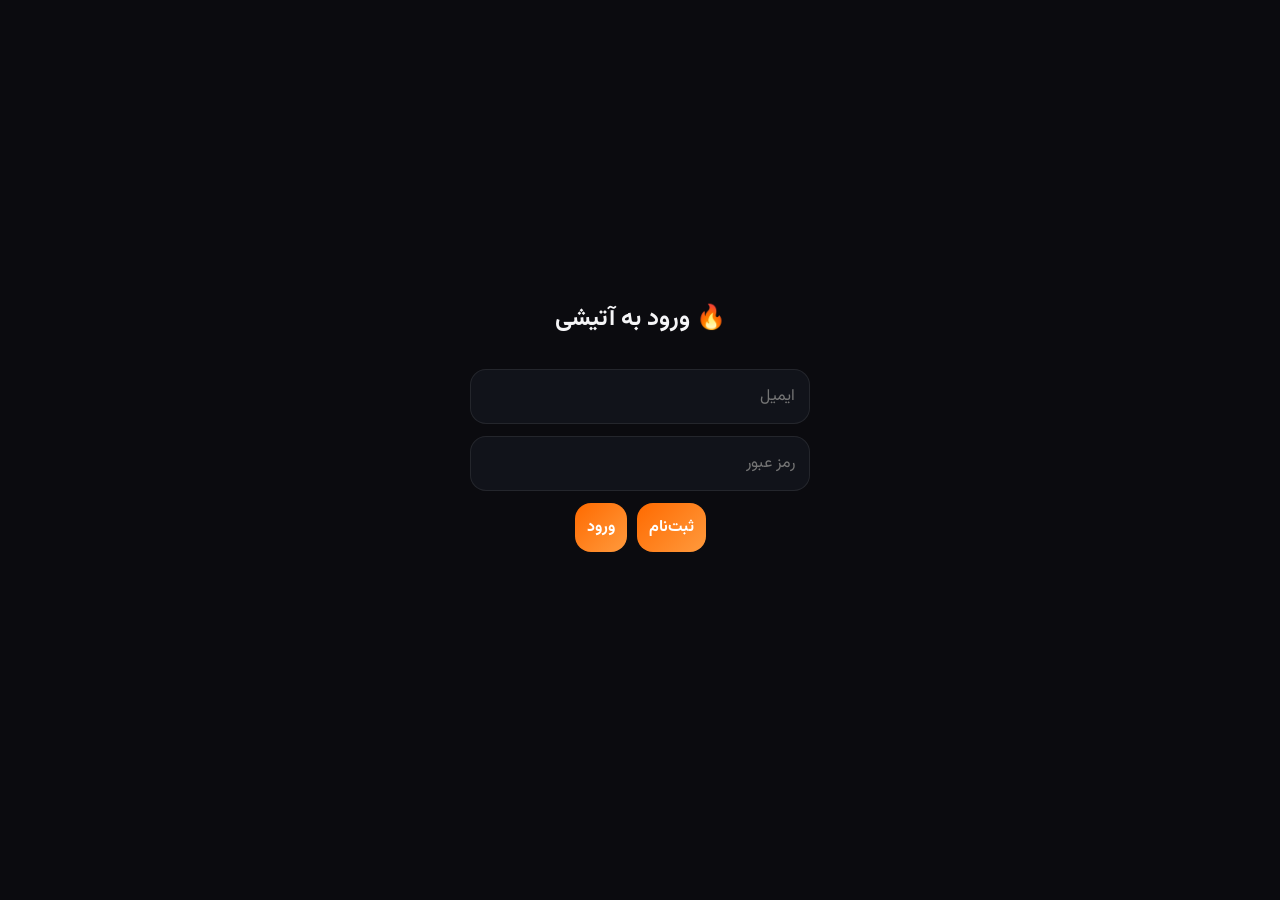
==== atishi/index.html @ 192cbe28 "Create index.html" ====
<!DOCTYPE html>
<html lang="fa" dir="rtl">
<head>
<meta charset="UTF-8">
<meta name="viewport" content="width=device-width,initial-scale=1.0">
<title>آتیشی 🔥</title>

<link href="https://fonts.googleapis.com/css2?family=Vazirmatn:wght@400;500;700;800&display=swap" rel="stylesheet">

<style>
:root{
  --bg:#0b0b0f;
  --card:rgba(20,20,28,.72);
  --border:rgba(255,255,255,.08);
  --text:#f5f5f7;
  --muted:#a9a9b3;
  --accent:#ff6a00;
  --accent2:#ff9a3d;
  --me:#1f2a44;
  --other:#1d1d25;
}
*{box-sizing:border-box}
body{
  margin:0;
  font-family:'Vazirmatn',sans-serif;
  background:var(--bg);
  color:var(--text);
  height:100vh;
  overflow:hidden;
  display:flex;
  justify-content:center;
  align-items:center;
}
body::before,body::after{
  content:"";
  position:fixed;
  width:520px;height:520px;border-radius:50%;
  filter:blur(80px);z-index:-1;
  animation:float 10s ease-in-out infinite;
}
body::before{background:rgba(255,90,0,.28);top:-140px;right:-120px}
body::after{background:rgba(255,180,0,.14);bottom:-160px;left:-120px;animation-delay:-5s}
@keyframes float{
  0%,100%{transform:translateY(0) translateX(0)}
  50%{transform:translateY(28px) translateX(-18px)}
}

.app{
  width:min(980px,96vw);
  height:min(92vh,900px);
  display:grid;
  grid-template-columns:300px 1fr;
  gap:16px;
}
.sidebar,.chat{
  background:var(--card);
  border:1px solid var(--border);
  backdrop-filter:blur(18px);
  border-radius:28px;
  box-shadow:0 18px 40px rgba(0,0,0,.45);
}
.sidebar{
  padding:18px;
  display:flex;
  flex-direction:column;
  gap:18px;
}
.brand{
  display:flex;
  align-items:center;
  gap:14px;
}
.logo{
  width:58px;height:58px;border-radius:18px;
  display:grid;place-items:center;font-size:28px;
  background:linear-gradient(135deg,var(--accent),var(--accent2));
}
.profile-card{
  background:rgba(255,255,255,.04);
  border:1px solid var(--border);
  border-radius:22px;
  padding:18px;
  display:flex;
  flex-direction:column;
  gap:12px;
}
.profile-card input,.profile-card textarea{
  width:100%;
  padding:12px;
  border-radius:16px;
  border:1px solid var(--border);
  background:#11131a;
  color:#fff;
  font:inherit;
  outline:none;
  resize:none;
}
.avatar-wrap{
  display:flex;
  justify-content:center;
}
.avatar-wrap img{
  width:92px;height:92px;border-radius:50%;
  object-fit:cover;
}
.save-btn,.logout-btn{
  border:none;
  border-radius:16px;
  padding:12px;
  color:#fff;
  cursor:pointer;
  font:inherit;
  font-weight:700;
}
.save-btn{
  background:linear-gradient(135deg,var(--accent),var(--accent2));
}
.logout-btn{
  background:#2a2a35;
}

.chat{
  overflow:hidden;
  display:flex;
  flex-direction:column;
}
.chat-header{
  padding:18px 22px;
  border-bottom:1px solid var(--border);
  display:flex;
  justify-content:space-between;
  align-items:center;
}
.messages{
  flex:1;
  overflow-y:auto;
  padding:22px;
  display:flex;
  flex-direction:column;
  gap:14px;
}
.message{
  display:flex;
  gap:10px;
  align-items:flex-end;
}
.message.me{
  flex-direction:row-reverse;
}
.avatar{
  width:40px;height:40px;border-radius:14px;
  object-fit:cover;
  cursor:pointer;
}
.bubble{
  max-width:min(72%,520px);
  background:var(--other);
  border-radius:22px;
  padding:12px 14px;
}
.message.me .bubble{
  background:var(--me);
}
.meta{
  display:flex;
  gap:8px;
  margin-bottom:6px;
  font-size:12px;
}
.name{
  font-weight:700;
  color:#ffd29f;
  cursor:pointer;
}
.time{
  color:var(--muted);
}
.text{
  white-space:pre-wrap;
  line-height:1.9;
}

.composer{
  padding:18px;
  border-top:1px solid var(--border);
}
.form{
  display:flex;
  gap:12px;
  background:#101218;
  border:1px solid var(--border);
  border-radius:22px;
  padding:10px 12px;
}
.form input{
  flex:1;
  background:transparent;
  border:none;
  color:#fff;
  outline:none;
  font:inherit;
}
.send{
  width:54px;height:54px;border:none;border-radius:18px;
  background:linear-gradient(135deg,var(--accent),var(--accent2));
  color:#fff;
  cursor:pointer;
  font-size:20px;
}

.auth-box{
  position:fixed;
  inset:0;
  background:#0b0b0f;
  display:flex;
  flex-direction:column;
  justify-content:center;
  align-items:center;
  gap:12px;
  z-index:3000;
}
.auth-box input{
  width:min(340px,88vw);
  padding:14px;
  border-radius:16px;
  border:1px solid var(--border);
  background:#11131a;
  color:#fff;
  font:inherit;
  outline:none;
}
.auth-actions{
  display:flex;
  gap:10px;
}
#authStatus{
  color:#ffb36b;
  min-height:24px;
}

.modal{
  position:fixed;
  inset:0;
  background:rgba(0,0,0,.55);
  display:none;
  justify-content:center;
  align-items:center;
  z-index:2500;
}
.modal.show{
  display:flex;
}
.modal-box{
  width:min(360px,92vw);
  background:#171922;
  border-radius:28px;
  padding:26px;
  text-align:center;
  position:relative;
}
.modal-avatar{
  width:110px;height:110px;border-radius:50%;
  object-fit:cover;
}
.close-btn{
  position:absolute;
  top:12px;
  left:12px;
  width:38px;height:38px;
  border:none;border-radius:12px;
  background:#242735;color:#fff;
  cursor:pointer;
}

@media (max-width:860px){
  .app{
    grid-template-columns:1fr;
    width:100vw;
    height:100vh;
    gap:0;
  }
  .sidebar{
    display:none;
  }
  .chat{
    border-radius:0;
    border:none;
  }
}
</style>
</head>
<body>

<!-- فرم ورود -->
<div id="authBox" class="auth-box">
  <h2>🔥 ورود به آتیشی</h2>
  <input id="email" type="email" placeholder="ایمیل">
  <input id="password" type="password" placeholder="رمز عبور">

  <div class="auth-actions">
    <button id="signupBtn" class="save-btn">ثبت‌نام</button>
    <button id="loginBtn" class="save-btn">ورود</button>
  </div>

  <p id="authStatus"></p>
</div>

<div class="app">

  <aside class="sidebar">
    <div class="brand">
      <div class="logo">🔥</div>
      <div>
        <h2>آتیشی</h2>
        <small>چت‌روم زنده فارسی</small>
      </div>
    </div>

    <div class="profile-card">
      <div class="avatar-wrap">
        <img id="myAvatarPreview" src="https://api.dicebear.com/9.x/thumbs/svg?seed=Atishi">
      </div>

      <input id="username" placeholder="نام کاربری">
      <textarea id="bio" rows="3" placeholder="بیوگرافی کوتاه..."></textarea>
      <input id="avatarUrl" placeholder="لینک عکس پروفایل">

      <button id="saveProfile" class="save-btn">ذخیره پروفایل</button>
      <button id="logoutBtn" class="logout-btn">خروج از حساب</button>
    </div>
  </aside>

  <main class="chat">
    <div class="chat-header">
      <div>
        <h2>🔥 آتیشی</h2>
        <small>گفتگوی عمومی</small>
      </div>
    </div>

    <section id="messages" class="messages"></section>

    <div class="composer">
      <form id="form" class="form">
        <input id="text" placeholder="پیامت را بنویس..." required>
        <button class="send" type="submit">➤</button>
      </form>
    </div>
  </main>

</div>

<!-- مودال پروفایل -->
<div id="profileModal" class="modal">
  <div class="modal-box">
    <button id="closeModal" class="close-btn">✕</button>
    <img id="modalAvatar" class="modal-avatar" src="">
    <h3 id="modalName"></h3>
    <p id="modalBio"></p>
  </div>
</div>

<script type="module">
import { createClient } from 'https://cdn.jsdelivr.net/npm/@supabase/supabase-js/+esm'

// 🔥 مقادیر خودت را بگذار
const SUPABASE_URL = 'https://wmeqqiqtmhqtwejrjzoy.supabase.co'
const SUPABASE_KEY = 'sb_publishable_om07_Xz5JrKokPletMj_VQ_LHpI09j6'

const supabase = createClient(SUPABASE_URL, SUPABASE_KEY)

// عناصر
const authBox = document.getElementById('authBox')
const authStatus = document.getElementById('authStatus')
const messages = document.getElementById('messages')
const form = document.getElementById('form')
const textInput = document.getElementById('text')

const usernameInput = document.getElementById('username')
const bioInput = document.getElementById('bio')
const avatarInput = document.getElementById('avatarUrl')
const avatarPreview = document.getElementById('myAvatarPreview')
const saveBtn = document.getElementById('saveProfile')

// ورود و ثبت‌نام
async function updateAuthUI(){
  const { data:{ session } } = await supabase.auth.getSession()
  authBox.style.display = session ? 'none' : 'flex'
}
await updateAuthUI()

document.getElementById('signupBtn').onclick = async ()=>{
  const email = document.getElementById('email').value.trim()
  const password = document.getElementById('password').value

  const { error } = await supabase.auth.signUp({ email, password })
  authStatus.textContent = error ? '❌ ' + error.message : '✅ ثبت‌نام شد'
}

document.getElementById('loginBtn').onclick = async ()=>{
  const email = document.getElementById('email').value.trim()
  const password = document.getElementById('password').value

  const { error } = await supabase.auth.signInWithPassword({ email, password })
  authStatus.textContent = error ? '❌ ' + error.message : '✅ ورود موفق'

  await updateAuthUI()
}

document.getElementById('logoutBtn').onclick = async ()=>{
  await supabase.auth.signOut()
  location.reload()
}

// پیش‌نمایش آواتار
avatarInput.addEventListener('input',()=>{
  avatarPreview.src = avatarInput.value.trim() ||
    'https://api.dicebear.com/9.x/thumbs/svg?seed=' + (usernameInput.value || 'Atishi')
})

// بارگذاری پروفایل
async function loadMyProfile(){
  const { data:{ session } } = await supabase.auth.getSession()
  if(!session) return

  const { data } = await supabase
    .from('profiles')
    .select('*')
    .eq('owner', session.user.id)
    .single()

  if(data){
    usernameInput.value = data.username
    bioInput.value = data.bio || ''
    avatarInput.value = data.avatar || ''
    avatarPreview.src = data.avatar ||
      'https://api.dicebear.com/9.x/thumbs/svg?seed=' + data.username
  }
}
await loadMyProfile()

// ذخیره پروفایل
saveBtn.onclick = async ()=>{
  const { data:{ session } } = await supabase.auth.getSession()
  if(!session) return alert('اول وارد شو')

  const payload = {
    owner: session.user.id,
    username: usernameInput.value.trim(),
    bio: bioInput.value.trim(),
    avatar: avatarInput.value.trim()
  }

  const { data: existing } = await supabase
    .from('profiles')
    .select('id')
    .eq('owner', session.user.id)
    .single()

  if(existing){
    await supabase.from('profiles')
      .update(payload)
      .eq('owner', session.user.id)
  }else{
    await supabase.from('profiles').insert(payload)
  }

  alert('پروفایل ذخیره شد 🔥')
}

// مودال پروفایل
const modal = document.getElementById('profileModal')

function openProfile(name, avatar, bio){
  document.getElementById('modalName').textContent = name
  document.getElementById('modalAvatar').src = avatar
  document.getElementById('modalBio').textContent = bio || 'بیویی ثبت نشده'
  modal.classList.add('show')
}

document.getElementById('closeModal').onclick =
  ()=> modal.classList.remove('show')

modal.onclick = e=>{
  if(e.target === modal) modal.classList.remove('show')
}

// نمایش پیام
async function addMessage(m){
  const { data: profile } = await supabase
    .from('profiles')
    .select('*')
    .eq('username', m.username)
    .single()

  const avatar = profile?.avatar ||
    'https://api.dicebear.com/9.x/thumbs/svg?seed=' + m.username

  const bio = profile?.bio || ''

  const me = m.username === usernameInput.value.trim()

  const time = new Date(m.created_at).toLocaleTimeString('fa-IR',{
    hour:'2-digit',
    minute:'2-digit'
  })

  const el = document.createElement('div')
  el.className = 'message' + (me ? ' me' : '')

  el.innerHTML = `
    <img class="avatar" src="${avatar}">
    <div class="bubble">
      <div class="meta">
        <span class="name">${m.username}</span>
        <span class="time">${time}</span>
      </div>
      <div class="text">${m.message}</div>
    </div>
  `

  el.querySelector('.avatar').onclick =
    ()=> openProfile(m.username, avatar, bio)

  el.querySelector('.name').onclick =
    ()=> openProfile(m.username, avatar, bio)

  messages.appendChild(el)
  messages.scrollTop = messages.scrollHeight
}

// پیام‌های قبلی
const { data: oldMessages } = await supabase
  .from('messages')
  .select('*')
  .order('created_at',{ascending:true})

oldMessages.forEach(addMessage)

// پیام زنده
supabase.channel('chat-room')
  .on('postgres_changes',{
      event:'INSERT',
      schema:'public',
      table:'messages'
    },payload=> addMessage(payload.new))
  .subscribe()

// ارسال پیام
form.addEventListener('submit', async e=>{
  e.preventDefault()

  const username = usernameInput.value.trim()
  const text = textInput.value.trim()

  if(!username) return alert('اول پروفایل بساز')
  if(!text) return

  await supabase.from('messages').insert({
    username,
    message:text,
    avatar:avatarInput.value.trim()
  })

  textInput.value=''
})
</script>

</body>
</html>
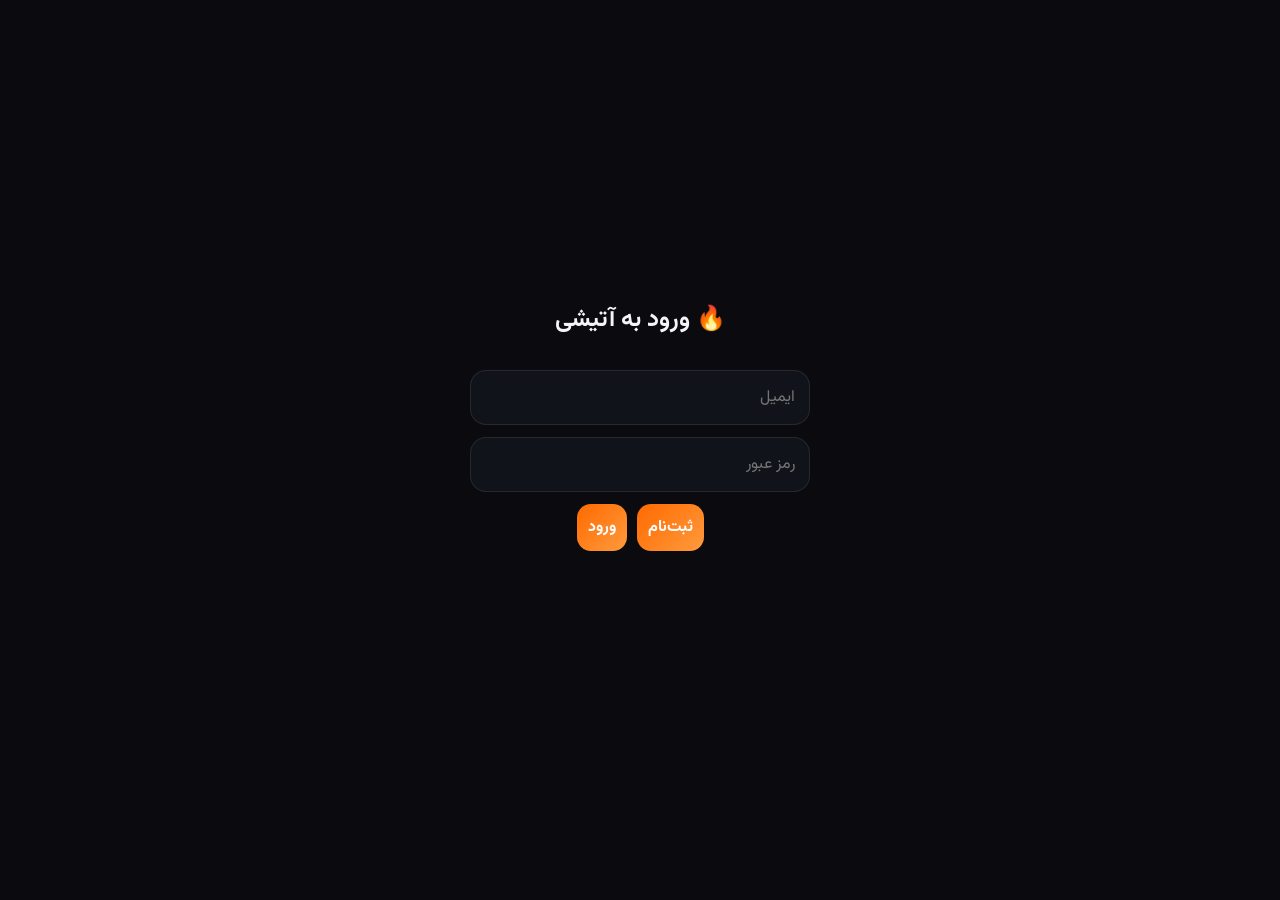
==== commit 479e7200: "Create index.html" ====
--- a/atishi/index.html
+++ b/atishi/index.html
@@ -4,20 +4,21 @@
 <meta charset="UTF-8">
 <meta name="viewport" content="width=device-width,initial-scale=1.0">
 <title>آتیشی 🔥</title>
-
 <link href="https://fonts.googleapis.com/css2?family=Vazirmatn:wght@400;500;700;800&display=swap" rel="stylesheet">
 
 <style>
 :root{
   --bg:#0b0b0f;
-  --card:rgba(20,20,28,.72);
-  --border:rgba(255,255,255,.08);
+  --card:rgba(20,20,28,.78);
+  --border:rgba(255,255,255,.09);
   --text:#f5f5f7;
   --muted:#a9a9b3;
   --accent:#ff6a00;
   --accent2:#ff9a3d;
   --me:#1f2a44;
   --other:#1d1d25;
+  --success:#22c55e;
+  --danger:#ef4444;
 }
 *{box-sizing:border-box}
 body{
@@ -36,7 +37,7 @@
   position:fixed;
   width:520px;height:520px;border-radius:50%;
   filter:blur(80px);z-index:-1;
-  animation:float 10s ease-in-out infinite;
+  animation:float 12s ease-in-out infinite;
 }
 body::before{background:rgba(255,90,0,.28);top:-140px;right:-120px}
 body::after{background:rgba(255,180,0,.14);bottom:-160px;left:-120px;animation-delay:-5s}
@@ -46,11 +47,11 @@
 }
 
 .app{
-  width:min(980px,96vw);
-  height:min(92vh,900px);
+  width:min(1100px,97vw);
+  height:min(94vh,920px);
   display:grid;
   grid-template-columns:300px 1fr;
-  gap:16px;
+  gap:14px;
 }
 .sidebar,.chat{
   background:var(--card);
@@ -58,36 +59,39 @@
   backdrop-filter:blur(18px);
   border-radius:28px;
   box-shadow:0 18px 40px rgba(0,0,0,.45);
+  overflow:hidden;
 }
 .sidebar{
-  padding:18px;
+  padding:16px;
   display:flex;
   flex-direction:column;
-  gap:18px;
+  gap:14px;
 }
 .brand{
   display:flex;
   align-items:center;
-  gap:14px;
+  gap:12px;
 }
 .logo{
-  width:58px;height:58px;border-radius:18px;
-  display:grid;place-items:center;font-size:28px;
+  width:52px;height:52px;border-radius:16px;
+  display:grid;place-items:center;font-size:26px;
   background:linear-gradient(135deg,var(--accent),var(--accent2));
 }
 .profile-card{
   background:rgba(255,255,255,.04);
   border:1px solid var(--border);
-  border-radius:22px;
-  padding:18px;
+  border-radius:20px;
+  padding:14px;
   display:flex;
   flex-direction:column;
-  gap:12px;
-}
-.profile-card input,.profile-card textarea{
+  gap:10px;
+  flex:1;
+  overflow-y:auto;
+}
+.profile-card input,.profile-card textarea,.admin-panel input,.admin-panel textarea{
   width:100%;
-  padding:12px;
-  border-radius:16px;
+  padding:11px 12px;
+  border-radius:14px;
   border:1px solid var(--border);
   background:#11131a;
   color:#fff;
@@ -95,224 +99,306 @@
   outline:none;
   resize:none;
 }
-.avatar-wrap{
-  display:flex;
-  justify-content:center;
-}
+.avatar-wrap{display:flex;justify-content:center}
 .avatar-wrap img{
-  width:92px;height:92px;border-radius:50%;
-  object-fit:cover;
-}
-.save-btn,.logout-btn{
+  width:86px;height:86px;border-radius:50%;
+  object-fit:cover;border:3px solid var(--accent);
+}
+.save-btn,.logout-btn,.admin-btn,.challenge-btn,.media-btn{
   border:none;
-  border-radius:16px;
-  padding:12px;
+  border-radius:14px;
+  padding:11px;
   color:#fff;
   cursor:pointer;
   font:inherit;
   font-weight:700;
-}
-.save-btn{
-  background:linear-gradient(135deg,var(--accent),var(--accent2));
-}
-.logout-btn{
-  background:#2a2a35;
-}
+  transition:.2s;
+}
+.save-btn,.challenge-btn{background:linear-gradient(135deg,var(--accent),var(--accent2))}
+.logout-btn{background:#2a2a35}
+.admin-btn{background:#3b82f6}
+.media-btn{background:#374151;font-size:18px;width:46px;height:46px;padding:0;display:grid;place-items:center}
+.save-btn:hover,.challenge-btn:hover{filter:brightness(1.1)}
+.logout-btn:hover{background:#3a3a48}
+
+.admin-panel{
+  background:rgba(59,130,246,.08);
+  border:1px solid rgba(59,130,246,.25);
+  border-radius:18px;
+  padding:12px;
+  display:none;
+  flex-direction:column;
+  gap:8px;
+}
+.admin-panel.show{display:flex}
+.admin-panel h4{margin:0 0 4px;color:#93c5fd;font-size:14px}
 
 .chat{
-  overflow:hidden;
   display:flex;
   flex-direction:column;
 }
 .chat-header{
-  padding:18px 22px;
+  padding:14px 18px;
   border-bottom:1px solid var(--border);
   display:flex;
   justify-content:space-between;
   align-items:center;
-}
+  gap:10px;
+}
+.chat-header h2{margin:0;font-size:1.25rem}
 .messages{
   flex:1;
   overflow-y:auto;
-  padding:22px;
+  padding:16px 18px;
   display:flex;
   flex-direction:column;
-  gap:14px;
+  gap:12px;
+  scroll-behavior:smooth;
 }
 .message{
   display:flex;
   gap:10px;
   align-items:flex-end;
-}
-.message.me{
-  flex-direction:row-reverse;
-}
+  max-width:100%;
+}
+.message.me{flex-direction:row-reverse}
 .avatar{
-  width:40px;height:40px;border-radius:14px;
-  object-fit:cover;
-  cursor:pointer;
+  width:38px;height:38px;border-radius:12px;
+  object-fit:cover;cursor:pointer;flex-shrink:0;
 }
 .bubble{
-  max-width:min(72%,520px);
+  max-width:min(75%,540px);
   background:var(--other);
-  border-radius:22px;
-  padding:12px 14px;
-}
-.message.me .bubble{
-  background:var(--me);
+  border-radius:20px;
+  padding:10px 13px;
+  position:relative;
+}
+.message.me .bubble{background:var(--me)}
+.bubble.challenge{
+  background:linear-gradient(135deg,#1e3a5f,#1a2744);
+  border:1px solid rgba(59,130,246,.4);
 }
 .meta{
   display:flex;
   gap:8px;
+  margin-bottom:4px;
+  font-size:12px;
+  align-items:center;
+}
+.name{font-weight:700;color:#ffd29f;cursor:pointer}
+.time{color:var(--muted)}
+.text{white-space:pre-wrap;line-height:1.75;word-break:break-word}
+.reply-preview{
+  background:rgba(0,0,0,.25);
+  border-right:3px solid var(--accent);
+  padding:6px 10px;
+  border-radius:10px;
   margin-bottom:6px;
   font-size:12px;
-}
-.name{
-  font-weight:700;
-  color:#ffd29f;
+  color:var(--muted);
   cursor:pointer;
 }
-.time{
+.media-content{margin-top:6px}
+.media-content img,.media-content video{
+  max-width:100%;
+  max-height:280px;
+  border-radius:14px;
+  display:block;
+}
+.media-content audio{width:100%;margin-top:4px}
+.media-content a.file-link{
+  display:inline-flex;
+  align-items:center;
+  gap:6px;
+  background:rgba(255,255,255,.08);
+  padding:8px 12px;
+  border-radius:12px;
+  color:#93c5fd;
+  text-decoration:none;
+  font-size:13px;
+}
+.reactions{
+  display:flex;
+  flex-wrap:wrap;
+  gap:4px;
+  margin-top:6px;
+}
+.reaction-btn{
+  background:rgba(255,255,255,.07);
+  border:1px solid var(--border);
+  border-radius:20px;
+  padding:2px 8px;
+  font-size:13px;
+  cursor:pointer;
+  color:var(--text);
+  transition:.15s;
+}
+.reaction-btn:hover,.reaction-btn.active{background:rgba(255,106,0,.25);border-color:var(--accent)}
+.msg-actions{
+  display:flex;
+  gap:6px;
+  margin-top:4px;
+  opacity:0;
+  transition:.2s;
+}
+.bubble:hover .msg-actions{opacity:1}
+.msg-actions button{
+  background:transparent;
+  border:none;
   color:var(--muted);
-}
-.text{
-  white-space:pre-wrap;
-  line-height:1.9;
-}
+  cursor:pointer;
+  font-size:13px;
+  padding:2px 6px;
+  border-radius:8px;
+}
+.msg-actions button:hover{color:var(--accent);background:rgba(255,106,0,.1)}
 
 .composer{
-  padding:18px;
+  padding:12px 16px;
   border-top:1px solid var(--border);
 }
+.reply-bar{
+  display:none;
+  background:rgba(255,106,0,.1);
+  border-radius:12px;
+  padding:8px 12px;
+  margin-bottom:8px;
+  font-size:13px;
+  align-items:center;
+  justify-content:space-between;
+}
+.reply-bar.show{display:flex}
 .form{
   display:flex;
-  gap:12px;
+  gap:8px;
   background:#101218;
   border:1px solid var(--border);
-  border-radius:22px;
-  padding:10px 12px;
-}
-.form input{
+  border-radius:20px;
+  padding:8px 10px;
+  align-items:center;
+}
+.form input[type=text]{
   flex:1;
   background:transparent;
   border:none;
   color:#fff;
   outline:none;
   font:inherit;
+  min-width:0;
 }
 .send{
-  width:54px;height:54px;border:none;border-radius:18px;
+  width:48px;height:48px;border:none;border-radius:16px;
   background:linear-gradient(135deg,var(--accent),var(--accent2));
-  color:#fff;
-  cursor:pointer;
-  font-size:20px;
-}
+  color:#fff;cursor:pointer;font-size:18px;flex-shrink:0;
+}
+.file-input{display:none}
 
 .auth-box{
-  position:fixed;
-  inset:0;
+  position:fixed;inset:0;
   background:#0b0b0f;
-  display:flex;
-  flex-direction:column;
-  justify-content:center;
-  align-items:center;
-  gap:12px;
-  z-index:3000;
+  display:flex;flex-direction:column;
+  justify-content:center;align-items:center;
+  gap:12px;z-index:3000;
 }
 .auth-box input{
   width:min(340px,88vw);
   padding:14px;
   border-radius:16px;
   border:1px solid var(--border);
-  background:#11131a;
-  color:#fff;
-  font:inherit;
-  outline:none;
-}
-.auth-actions{
-  display:flex;
-  gap:10px;
-}
-#authStatus{
-  color:#ffb36b;
-  min-height:24px;
-}
+  background:#11131a;color:#fff;font:inherit;outline:none;
+}
+.auth-actions{display:flex;gap:10px}
+#authStatus{color:#ffb36b;min-height:24px}
 
 .modal{
-  position:fixed;
-  inset:0;
-  background:rgba(0,0,0,.55);
-  display:none;
-  justify-content:center;
-  align-items:center;
+  position:fixed;inset:0;
+  background:rgba(0,0,0,.6);
+  display:none;justify-content:center;align-items:center;
   z-index:2500;
 }
-.modal.show{
-  display:flex;
-}
+.modal.show{display:flex}
 .modal-box{
-  width:min(360px,92vw);
+  width:min(380px,92vw);
   background:#171922;
-  border-radius:28px;
-  padding:26px;
+  border-radius:24px;
+  padding:24px;
   text-align:center;
   position:relative;
 }
-.modal-avatar{
-  width:110px;height:110px;border-radius:50%;
-  object-fit:cover;
-}
+.modal-avatar{width:110px;height:110px;border-radius:50%;object-fit:cover}
 .close-btn{
+  position:absolute;top:12px;left:12px;
+  width:36px;height:36px;border:none;border-radius:12px;
+  background:#242735;color:#fff;cursor:pointer;
+}
+
+.emoji-picker{
   position:absolute;
-  top:12px;
-  left:12px;
-  width:38px;height:38px;
-  border:none;border-radius:12px;
-  background:#242735;color:#fff;
+  bottom:70px;
+  left:16px;
+  width:min(320px,90vw);
+  max-height:260px;
+  background:#1a1c26;
+  border:1px solid var(--border);
+  border-radius:18px;
+  padding:10px;
+  display:none;
+  flex-wrap:wrap;
+  gap:4px;
+  overflow-y:auto;
+  z-index:100;
+  box-shadow:0 12px 30px rgba(0,0,0,.5);
+}
+.emoji-picker.show{display:flex}
+.emoji-picker span{
+  font-size:22px;
   cursor:pointer;
-}
-
-@media (max-width:860px){
-  .app{
-    grid-template-columns:1fr;
-    width:100vw;
-    height:100vh;
-    gap:0;
-  }
-  .sidebar{
-    display:none;
-  }
-  .chat{
-    border-radius:0;
-    border:none;
-  }
+  padding:4px;
+  border-radius:8px;
+  transition:.15s;
+}
+.emoji-picker span:hover{background:rgba(255,255,255,.1);transform:scale(1.2)}
+
+.challenge-banner{
+  background:linear-gradient(90deg,#1e3a5f,#1a2744);
+  border:1px solid rgba(59,130,246,.35);
+  border-radius:16px;
+  padding:12px 14px;
+  margin-bottom:8px;
+  font-size:13px;
+}
+.challenge-banner strong{color:#93c5fd}
+
+@media (max-width:900px){
+  .app{grid-template-columns:1fr;width:100vw;height:100vh;gap:0}
+  .sidebar{display:none}
+  .chat{border-radius:0;border:none}
 }
 </style>
 </head>
 <body>
 
-<!-- فرم ورود -->
+# اگه فایبلی و داری کد های آتیشی رو نگاه میکنی تا تشخیص بدی ai جنریته یا نه
+# باید بهت بگم سیه
+
 <div id="authBox" class="auth-box">
   <h2>🔥 ورود به آتیشی</h2>
   <input id="email" type="email" placeholder="ایمیل">
   <input id="password" type="password" placeholder="رمز عبور">
-
   <div class="auth-actions">
     <button id="signupBtn" class="save-btn">ثبت‌نام</button>
     <button id="loginBtn" class="save-btn">ورود</button>
   </div>
-
   <p id="authStatus"></p>
 </div>
 
 <div class="app">
-
   <aside class="sidebar">
     <div class="brand">
       <div class="logo">🔥</div>
       <div>
-        <h2>آتیشی</h2>
-        <small>چت‌روم زنده فارسی</small>
+        <h2 style="margin:0;font-size:1.3rem">آتیشی</h2>
+        <small style="color:var(--muted)">چت‌روم زنده فارسی</small>
       </div>
     </div>
 
@@ -320,13 +406,20 @@
       <div class="avatar-wrap">
         <img id="myAvatarPreview" src="https://api.dicebear.com/9.x/thumbs/svg?seed=Atishi">
       </div>
-
       <input id="username" placeholder="نام کاربری">
-      <textarea id="bio" rows="3" placeholder="بیوگرافی کوتاه..."></textarea>
+      <textarea id="bio" rows="2" placeholder="بیوگرافی کوتاه..."></textarea>
       <input id="avatarUrl" placeholder="لینک عکس پروفایل">
-
       <button id="saveProfile" class="save-btn">ذخیره پروفایل</button>
       <button id="logoutBtn" class="logout-btn">خروج از حساب</button>
+
+      <div id="adminPanel" class="admin-panel">
+        <h4>🛠 پنل ادمین</h4>
+        <input id="chQuestion" placeholder="سؤال چالش">
+        <input id="chAnswer" placeholder="جواب صحیح">
+        <input id="chPrize" placeholder="جایزه (مثلاً ۱۰ هزار تومان)">
+        <button id="createChallenge" class="challenge-btn">📢 ایجاد چالش</button>
+        <button id="endChallenge" class="logout-btn" style="margin-top:4px">پایان چالش فعلی</button>
+      </div>
     </div>
   </aside>
 
@@ -334,76 +427,132 @@
     <div class="chat-header">
       <div>
         <h2>🔥 آتیشی</h2>
-        <small>گفتگوی عمومی</small>
+        <small style="color:var(--muted)">گفتگوی عمومی</small>
       </div>
+      <div id="activeChallengeInfo" style="font-size:12px;color:#93c5fd"></div>
     </div>
 
     <section id="messages" class="messages"></section>
 
-    <div class="composer">
+    <div class="composer" style="position:relative">
+      <div id="replyBar" class="reply-bar">
+        <span id="replyText"></span>
+        <button id="cancelReply" style="background:none;border:none;color:var(--muted);cursor:pointer">✕</button>
+      </div>
+
+      <div id="emojiPicker" class="emoji-picker"></div>
+
       <form id="form" class="form">
-        <input id="text" placeholder="پیامت را بنویس..." required>
+        <button type="button" class="media-btn" id="emojiBtn" title="ایموجی">😊</button>
+        <button type="button" class="media-btn" id="attachBtn" title="ارسال فایل">📎</button>
+        <input type="file" id="fileInput" class="file-input" accept="image/*,video/*,audio/*,.pdf,.zip,.rar,.doc,.docx,.txt">
+        <input id="text" type="text" placeholder="پیامت را بنویس..." autocomplete="off">
         <button class="send" type="submit">➤</button>
       </form>
     </div>
   </main>
-
 </div>
 
-<!-- مودال پروفایل -->
 <div id="profileModal" class="modal">
   <div class="modal-box">
     <button id="closeModal" class="close-btn">✕</button>
     <img id="modalAvatar" class="modal-avatar" src="">
     <h3 id="modalName"></h3>
-    <p id="modalBio"></p>
+    <p id="modalBio" style="color:var(--muted)"></p>
   </div>
 </div>
 
 <script type="module">
-import { createClient } from 'https://cdn.jsdelivr.net/npm/@supabase/supabase-js/+esm'
-
-// 🔥 مقادیر خودت را بگذار
+import { createClient } from 'https://cdn.jsdelivr.net/npm/@supabase/supabase-js@2/+esm'
+
 const SUPABASE_URL = 'https://wmeqqiqtmhqtwejrjzoy.supabase.co'
 const SUPABASE_KEY = 'sb_publishable_om07_Xz5JrKokPletMj_VQ_LHpI09j6'
-
 const supabase = createClient(SUPABASE_URL, SUPABASE_KEY)
 
-// عناصر
+const ADMIN_EMAIL = 'admin@atishi.ir'
+
 const authBox = document.getElementById('authBox')
 const authStatus = document.getElementById('authStatus')
-const messages = document.getElementById('messages')
+const messagesEl = document.getElementById('messages')
 const form = document.getElementById('form')
 const textInput = document.getElementById('text')
-
 const usernameInput = document.getElementById('username')
 const bioInput = document.getElementById('bio')
 const avatarInput = document.getElementById('avatarUrl')
 const avatarPreview = document.getElementById('myAvatarPreview')
 const saveBtn = document.getElementById('saveProfile')
-
-// ورود و ثبت‌نام
+const adminPanel = document.getElementById('adminPanel')
+const replyBar = document.getElementById('replyBar')
+const replyText = document.getElementById('replyText')
+const emojiPicker = document.getElementById('emojiPicker')
+const fileInput = document.getElementById('fileInput')
+
+let currentUser = null
+let myUsername = ''
+let replyToId = null
+let replyToText = ''
+let activeChallenge = null
+const messageCache = new Map() 
+
+const EMOJIS = [
+  '😀','😂','🤣','😊','😍','🥰','😘','😎','🤩','🥳',
+  '😭','😤','😡','🤬','🤯','😱','🥺','😢','😴','🤔',
+  '👍','👎','👏','🙌','🤝','✌️','🤞','🤟','👊','✊',
+  '❤️','🧡','💛','💚','💙','💜','🖤','🤍','💔','❣️',
+  '🔥','✨','⭐','🌟','💯','🎉','🎊','🏆','🥇','🎁',
+  '🍕','🍔','🍟','🍩','☕','🍺','🍷','🎂','🍦','🍎',
+  '🐶','🐱','🦁','🐼','🦊','🐻','🐸','🐵','🦄','🐝',
+  '🌸','🌹','🌻','🍀','🌈','☀️','🌙','⚡','❄️','🌊',
+  '📱','💻','🎮','🎧','📷','🎬','📚','✈️','🚀','⚽'
+]
+
+function buildEmojiPicker(){
+  emojiPicker.innerHTML = EMOJIS.map(e => `<span data-emoji="${e}">${e}</span>`).join('')
+  emojiPicker.querySelectorAll('span').forEach(span=>{
+    span.onclick = ()=>{
+      textInput.value += span.dataset.emoji
+      textInput.focus()
+    }
+  })
+}
+buildEmojiPicker()
+
+document.getElementById('emojiBtn').onclick = (e)=>{
+  e.preventDefault()
+  emojiPicker.classList.toggle('show')
+}
+document.addEventListener('click', e=>{
+  if(!emojiPicker.contains(e.target) && e.target.id !== 'emojiBtn'){
+    emojiPicker.classList.remove('show')
+  }
+})
+
 async function updateAuthUI(){
   const { data:{ session } } = await supabase.auth.getSession()
+  currentUser = session?.user || null
   authBox.style.display = session ? 'none' : 'flex'
+
+  if(session){
+    const isAdmin = session.user.email === ADMIN_EMAIL
+    adminPanel.classList.toggle('show', isAdmin)
+    await loadMyProfile()
+    await loadActiveChallenge()
+  }
 }
 await updateAuthUI()
 
 document.getElementById('signupBtn').onclick = async ()=>{
   const email = document.getElementById('email').value.trim()
   const password = document.getElementById('password').value
-
   const { error } = await supabase.auth.signUp({ email, password })
-  authStatus.textContent = error ? '❌ ' + error.message : '✅ ثبت‌نام شد'
+  authStatus.textContent = error ? '❌ ' + error.message : '✅ ثبت‌نام شد — حالا وارد شو'
 }
 
 document.getElementById('loginBtn').onclick = async ()=>{
   const email = document.getElementById('email').value.trim()
   const password = document.getElementById('password').value
-
   const { error } = await supabase.auth.signInWithPassword({ email, password })
   authStatus.textContent = error ? '❌ ' + error.message : '✅ ورود موفق'
-
   await updateAuthUI()
 }
 
@@ -412,22 +561,18 @@
   location.reload()
 }
 
-// پیش‌نمایش آواتار
 avatarInput.addEventListener('input',()=>{
   avatarPreview.src = avatarInput.value.trim() ||
     'https://api.dicebear.com/9.x/thumbs/svg?seed=' + (usernameInput.value || 'Atishi')
 })
 
-// بارگذاری پروفایل
 async function loadMyProfile(){
-  const { data:{ session } } = await supabase.auth.getSession()
-  if(!session) return
-
+  if(!currentUser) return
   const { data } = await supabase
     .from('profiles')
     .select('*')
-    .eq('owner', session.user.id)
-    .single()
+    .eq('owner', currentUser.id)
+    .maybeSingle()
 
   if(data){
     usernameInput.value = data.username
@@ -435,18 +580,18 @@
     avatarInput.value = data.avatar || ''
     avatarPreview.src = data.avatar ||
       'https://api.dicebear.com/9.x/thumbs/svg?seed=' + data.username
-  }
-}
-await loadMyProfile()
-
-// ذخیره پروفایل
+    myUsername = data.username
+  }
+}
+
 saveBtn.onclick = async ()=>{
-  const { data:{ session } } = await supabase.auth.getSession()
-  if(!session) return alert('اول وارد شو')
+  if(!currentUser) return alert('اول وارد شو')
+  const username = usernameInput.value.trim()
+  if(!username) return alert('نام کاربری لازم است')
 
   const payload = {
-    owner: session.user.id,
-    username: usernameInput.value.trim(),
+    owner: currentUser.id,
+    username,
     bio: bioInput.value.trim(),
     avatar: avatarInput.value.trim()
   }
@@ -454,117 +599,398 @@
   const { data: existing } = await supabase
     .from('profiles')
     .select('id')
-    .eq('owner', session.user.id)
-    .single()
+    .eq('owner', currentUser.id)
+    .maybeSingle()
 
   if(existing){
-    await supabase.from('profiles')
-      .update(payload)
-      .eq('owner', session.user.id)
+    await supabase.from('profiles').update(payload).eq('owner', currentUser.id)
   }else{
     await supabase.from('profiles').insert(payload)
   }
-
+  myUsername = username
   alert('پروفایل ذخیره شد 🔥')
 }
 
-// مودال پروفایل
 const modal = document.getElementById('profileModal')
-
 function openProfile(name, avatar, bio){
   document.getElementById('modalName').textContent = name
   document.getElementById('modalAvatar').src = avatar
   document.getElementById('modalBio').textContent = bio || 'بیویی ثبت نشده'
   modal.classList.add('show')
 }
-
-document.getElementById('closeModal').onclick =
-  ()=> modal.classList.remove('show')
-
-modal.onclick = e=>{
-  if(e.target === modal) modal.classList.remove('show')
-}
-
-// نمایش پیام
-async function addMessage(m){
-  const { data: profile } = await supabase
-    .from('profiles')
+document.getElementById('closeModal').onclick = ()=> modal.classList.remove('show')
+modal.onclick = e=>{ if(e.target === modal) modal.classList.remove('show') }
+
+function setReply(id, text){
+  replyToId = id
+  replyToText = text
+  replyText.textContent = '↩️ پاسخ به: ' + (text.slice(0,60) || 'پیام')
+  replyBar.classList.add('show')
+  textInput.focus()
+}
+document.getElementById('cancelReply').onclick = ()=>{
+  replyToId = null
+  replyToText = ''
+  replyBar.classList.remove('show')
+}
+
+document.getElementById('attachBtn').onclick = ()=> fileInput.click()
+
+fileInput.onchange = async ()=>{
+  const file = fileInput.files[0]
+  if(!file) return
+  if(!myUsername) return alert('اول پروفایل بساز')
+
+  const maxSize = 25 * 1024 * 1024 // 25MB
+  if(file.size > maxSize) return alert('حجم فایل نباید بیشتر از ۲۵ مگابایت باشد')
+
+  const ext = file.name.split('.').pop()
+  const path = `${Date.now()}_${Math.random().toString(36).slice(2)}.${ext}`
+
+  const { error: upErr } = await supabase.storage
+    .from('chat-media')
+    .upload(path, file, { upsert: false })
+
+  if(upErr){
+    console.error(upErr)
+    return alert('خطا در آپلود: ' + upErr.message)
+  }
+
+  const { data: urlData } = supabase.storage.from('chat-media').getPublicUrl(path)
+  const mediaUrl = urlData.publicUrl
+
+  let mediaType = 'file'
+  if(file.type.startsWith('image/')) mediaType = 'image'
+  else if(file.type.startsWith('video/')) mediaType = 'video'
+  else if(file.type.startsWith('audio/')) mediaType = 'audio'
+
+  await supabase.from('messages').insert({
+    username: myUsername,
+    message: textInput.value.trim() || '',
+    avatar: avatarInput.value.trim(),
+    media_url: mediaUrl,
+    media_type: mediaType,
+    reply_to: replyToId
+  })
+
+  textInput.value = ''
+  fileInput.value = ''
+  cancelReplyClick()
+}
+
+function cancelReplyClick(){
+  replyToId = null
+  replyToText = ''
+  replyBar.classList.remove('show')
+}
+
+async function loadActiveChallenge(){
+  const { data } = await supabase
+    .from('challenges')
     .select('*')
-    .eq('username', m.username)
-    .single()
-
-  const avatar = profile?.avatar ||
-    'https://api.dicebear.com/9.x/thumbs/svg?seed=' + m.username
-
+    .eq('is_active', true)
+    .order('created_at', { ascending: false })
+    .limit(1)
+    .maybeSingle()
+
+  activeChallenge = data
+  const info = document.getElementById('activeChallengeInfo')
+  if(data){
+    info.innerHTML = `🎯 چالش فعال: <strong>${data.question.slice(0,40)}...</strong>`
+  }else{
+    info.textContent = ''
+  }
+}
+
+document.getElementById('createChallenge').onclick = async ()=>{
+  if(!currentUser || currentUser.email !== ADMIN_EMAIL) return
+  const question = document.getElementById('chQuestion').value.trim()
+  const answer = document.getElementById('chAnswer').value.trim()
+  const prize = document.getElementById('chPrize').value.trim()
+  if(!question || !answer || !prize) return alert('همه فیلدها لازم است')
+
+  await supabase.from('challenges').update({ is_active: false }).eq('is_active', true)
+
+  const { data: ch, error } = await supabase.from('challenges').insert({
+    question, answer, prize,
+    created_by: myUsername || 'ادمین',
+    is_active: true
+  }).select().single()
+
+  if(error) return alert(error.message)
+
+  const { data: msg } = await supabase.from('messages').insert({
+    username: '🔥 سیستم',
+    message: `🎯 چالش جدید!\n\n❓ ${question}\n\n🎁 جایزه: ${prize}\n\nهر کی جواب درست رو بفرسته برنده می‌شه!`,
+    is_challenge: true,
+    challenge_id: ch.id
+  }).select().single()
+
+  if(msg){
+    await supabase.from('challenges').update({ message_id: msg.id }).eq('id', ch.id)
+  }
+
+  document.getElementById('chQuestion').value = ''
+  document.getElementById('chAnswer').value = ''
+  document.getElementById('chPrize').value = ''
+  await loadActiveChallenge()
+  alert('چالش ایجاد شد 🔥')
+}
+
+document.getElementById('endChallenge').onclick = async ()=>{
+  if(!currentUser || currentUser.email !== ADMIN_EMAIL) return
+  await supabase.from('challenges').update({ is_active: false }).eq('is_active', true)
+  await supabase.from('messages').insert({
+    username: '🔥 سیستم',
+    message: 'چالش فعلی به پایان رسید.'
+  })
+  await loadActiveChallenge()
+  alert('چالش پایان یافت')
+}
+
+async function checkChallengeAnswer(text){
+  if(!activeChallenge || !activeChallenge.is_active) return
+  const userAnswer = text.trim().toLowerCase()
+  const correct = activeChallenge.answer.trim().toLowerCase()
+
+  if(userAnswer === correct){
+    await supabase.from('challenges')
+      .update({ is_active: false, winner_username: myUsername })
+      .eq('id', activeChallenge.id)
+
+    await supabase.from('messages').insert({
+      username: '🔥 سیستم',
+      message: `🏆 تبریک!\n\n@${myUsername} برنده چالش شد!\n\n❓ سؤال: ${activeChallenge.question}\n🎁 جایزه: ${activeChallenge.prize}`
+    })
+
+    activeChallenge = null
+    document.getElementById('activeChallengeInfo').textContent = ''
+  }
+}
+
+async function toggleReaction(messageId, emoji){
+  if(!myUsername) return alert('اول پروفایل بساز')
+
+  const { data: existing } = await supabase
+    .from('reactions')
+    .select('id')
+    .eq('message_id', messageId)
+    .eq('username', myUsername)
+    .eq('emoji', emoji)
+    .maybeSingle()
+
+  if(existing){
+    await supabase.from('reactions').delete().eq('id', existing.id)
+  }else{
+    await supabase.from('reactions').insert({
+      message_id: messageId,
+      username: myUsername,
+      emoji
+    })
+  }
+  refreshReactions(messageId)
+}
+
+async function loadReactions(messageId){
+  const { data } = await supabase
+    .from('reactions')
+    .select('emoji, username')
+    .eq('message_id', messageId)
+
+  const counts = {}
+  const mine = new Set()
+  ;(data || []).forEach(r=>{
+    counts[r.emoji] = (counts[r.emoji] || 0) + 1
+    if(r.username === myUsername) mine.add(r.emoji)
+  })
+  return { counts, mine }
+}
+
+async function refreshReactions(messageId){
+  const el = document.querySelector(`[data-msg-id="${messageId}"] .reactions`)
+  if(!el) return
+  const { counts, mine } = await loadReactions(messageId)
+  el.innerHTML = Object.entries(counts).map(([emoji, count])=>{
+    const active = mine.has(emoji) ? 'active' : ''
+    return `<button class="reaction-btn ${active}" data-emoji="${emoji}">${emoji} ${count}</button>`
+  }).join('')
+
+  el.querySelectorAll('.reaction-btn').forEach(btn=>{
+    btn.onclick = ()=> toggleReaction(messageId, btn.dataset.emoji)
+  })
+}
+
+async function addMessage(m, prepend = false){
+  if(messageCache.has(m.id)) return
+  messageCache.set(m.id, m)
+
+  let profile = null
+  if(m.username !== '🔥 سیستم'){
+    const { data } = await supabase
+      .from('profiles')
+      .select('*')
+      .eq('username', m.username)
+      .maybeSingle()
+    profile = data
+  }
+
+  const avatar = profile?.avatar || m.avatar ||
+    'https://api.dicebear.com/9.x/thumbs/svg?seed=' + encodeURIComponent(m.username)
   const bio = profile?.bio || ''
-
-  const me = m.username === usernameInput.value.trim()
+  const me = m.username === myUsername
 
   const time = new Date(m.created_at).toLocaleTimeString('fa-IR',{
-    hour:'2-digit',
-    minute:'2-digit'
+    hour:'2-digit', minute:'2-digit'
   })
+
+  let replyHtml = ''
+  if(m.reply_to){
+    const replied = messageCache.get(m.reply_to)
+    const rText = replied ? (replied.message || '[مدیا]').slice(0,50) : 'پیام'
+    replyHtml = `<div class="reply-preview" data-goto="${m.reply_to}">↩️ ${replied?.username || ''}: ${rText}</div>`
+  }
+
+  let mediaHtml = ''
+  if(m.media_url){
+    if(m.media_type === 'image'){
+      mediaHtml = `<div class="media-content"><img src="${m.media_url}" alt="تصویر" loading="lazy"></div>`
+    }else if(m.media_type === 'video'){
+      mediaHtml = `<div class="media-content"><video src="${m.media_url}" controls playsinline></video></div>`
+    }else if(m.media_type === 'audio'){
+      mediaHtml = `<div class="media-content"><audio src="${m.media_url}" controls></audio></div>`
+    }else{
+      mediaHtml = `<div class="media-content"><a class="file-link" href="${m.media_url}" target="_blank" rel="noopener">📄 دانلود فایل</a></div>`
+    }
+  }
+
+  const isChallenge = m.is_challenge
+  const bubbleClass = isChallenge ? 'bubble challenge' : 'bubble'
 
   const el = document.createElement('div')
   el.className = 'message' + (me ? ' me' : '')
+  el.dataset.msgId = m.id
 
   el.innerHTML = `
-    <img class="avatar" src="${avatar}">
-    <div class="bubble">
+    <img class="avatar" src="${avatar}" alt="">
+    <div class="${bubbleClass}">
+      ${replyHtml}
       <div class="meta">
         <span class="name">${m.username}</span>
         <span class="time">${time}</span>
       </div>
-      <div class="text">${m.message}</div>
+      ${m.message ? `<div class="text">${escapeHtml(m.message)}</div>` : ''}
+      ${mediaHtml}
+      <div class="reactions"></div>
+      <div class="msg-actions">
+        <button class="reply-btn">↩️ پاسخ</button>
+        <button class="react-btn">😊</button>
+        ${currentUser?.email === ADMIN_EMAIL ? `<button class="del-btn">🗑</button>` : ''}
+      </div>
     </div>
   `
 
-  el.querySelector('.avatar').onclick =
-    ()=> openProfile(m.username, avatar, bio)
-
-  el.querySelector('.name').onclick =
-    ()=> openProfile(m.username, avatar, bio)
-
-  messages.appendChild(el)
-  messages.scrollTop = messages.scrollHeight
-}
-
-// پیام‌های قبلی
+  el.querySelector('.avatar').onclick = ()=> openProfile(m.username, avatar, bio)
+  el.querySelector('.name').onclick = ()=> openProfile(m.username, avatar, bio)
+
+  el.querySelector('.reply-btn').onclick = ()=>{
+    setReply(m.id, m.message || '[مدیا]')
+  }
+
+  el.querySelector('.react-btn').onclick = ()=>{
+    const quick = ['❤️','😂','🔥','👍','😮','😢']
+    const picker = document.createElement('div')
+    picker.style.cssText = 'position:absolute;background:#1a1c26;border-radius:12px;padding:6px;display:flex;gap:4px;z-index:50;box-shadow:0 8px 20px rgba(0,0,0,.4)'
+    quick.forEach(e=>{
+      const b = document.createElement('button')
+      b.textContent = e
+      b.style.cssText = 'background:none;border:none;font-size:20px;cursor:pointer'
+      b.onclick = ()=>{ toggleReaction(m.id, e); picker.remove() }
+      picker.appendChild(b)
+    })
+    el.querySelector('.bubble').appendChild(picker)
+    setTimeout(()=> picker.remove(), 4000)
+  }
+
+  const delBtn = el.querySelector('.del-btn')
+  if(delBtn){
+    delBtn.onclick = async ()=>{
+      if(confirm('حذف این پیام؟')){
+        await supabase.from('messages').delete().eq('id', m.id)
+        el.remove()
+        messageCache.delete(m.id)
+      }
+    }
+  }
+
+  const replyPreview = el.querySelector('.reply-preview')
+  if(replyPreview){
+    replyPreview.onclick = ()=>{
+      const target = document.querySelector(`[data-msg-id="${m.reply_to}"]`)
+      if(target) target.scrollIntoView({ behavior:'smooth', block:'center' })
+    }
+  }
+
+  if(prepend) messagesEl.prepend(el)
+  else{
+    messagesEl.appendChild(el)
+    messagesEl.scrollTop = messagesEl.scrollHeight
+  }
+
+  await refreshReactions(m.id)
+}
+
+function escapeHtml(str){
+  return str.replace(/&/g,'&amp;').replace(/</g,'&lt;').replace(/>/g,'&gt;')
+    .replace(/"/g,'&quot;').replace(/'/g,'&#39;')
+}
+
 const { data: oldMessages } = await supabase
   .from('messages')
   .select('*')
-  .order('created_at',{ascending:true})
-
-oldMessages.forEach(addMessage)
-
-// پیام زنده
+  .order('created_at', { ascending: true })
+  .limit(150)
+
+for(const m of (oldMessages || [])){
+  await addMessage(m)
+}
+
 supabase.channel('chat-room')
-  .on('postgres_changes',{
-      event:'INSERT',
-      schema:'public',
-      table:'messages'
-    },payload=> addMessage(payload.new))
+  .on('postgres_changes', { event:'INSERT', schema:'public', table:'messages' },
+    payload => addMessage(payload.new))
+  .on('postgres_changes', { event:'DELETE', schema:'public', table:'messages' },
+    payload => {
+      const el = document.querySelector(`[data-msg-id="${payload.old.id}"]`)
+      if(el) el.remove()
+      messageCache.delete(payload.old.id)
+    })
+  .on('postgres_changes', { event:'*', schema:'public', table:'reactions' },
+    payload => {
+      const mid = payload.new?.message_id || payload.old?.message_id
+      if(mid) refreshReactions(mid)
+    })
+  .on('postgres_changes', { event:'*', schema:'public', table:'challenges' },
+    () => loadActiveChallenge())
   .subscribe()
 
-// ارسال پیام
 form.addEventListener('submit', async e=>{
   e.preventDefault()
-
-  const username = usernameInput.value.trim()
+  if(!myUsername) return alert('اول پروفایل بساز')
   const text = textInput.value.trim()
-
-  if(!username) return alert('اول پروفایل بساز')
   if(!text) return
 
   await supabase.from('messages').insert({
-    username,
-    message:text,
-    avatar:avatarInput.value.trim()
+    username: myUsername,
+    message: text,
+    avatar: avatarInput.value.trim(),
+    reply_to: replyToId
   })
 
-  textInput.value=''
+  await checkChallengeAnswer(text)
+
+  textInput.value = ''
+  cancelReplyClick()
+  emojiPicker.classList.remove('show')
 })
 </script>
-
 </body>
-</html>+</html>
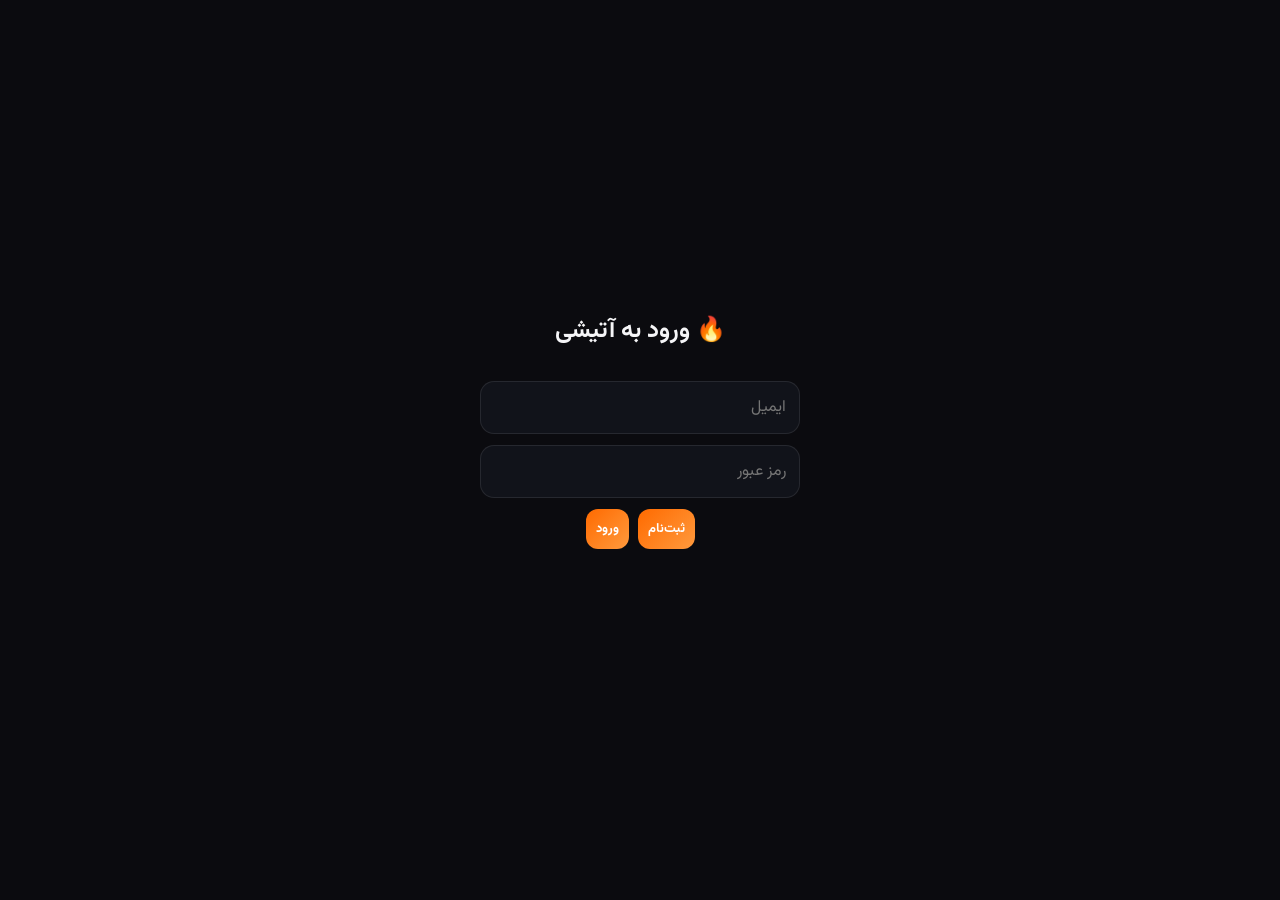
==== commit 397e2c9a: "Atishi" ====
--- a/atishi/index.html
+++ b/atishi/index.html
@@ -2,449 +2,247 @@
 <html lang="fa" dir="rtl">
 <head>
 <meta charset="UTF-8">
-<meta name="viewport" content="width=device-width,initial-scale=1.0">
+<meta name="viewport" content="width=device-width,initial-scale=1.0,maximum-scale=1.0,user-scalable=no">
 <title>آتیشی 🔥</title>
 <link href="https://fonts.googleapis.com/css2?family=Vazirmatn:wght@400;500;700;800&display=swap" rel="stylesheet">
-
 <style>
 :root{
-  --bg:#0b0b0f;
-  --card:rgba(20,20,28,.78);
-  --border:rgba(255,255,255,.09);
-  --text:#f5f5f7;
-  --muted:#a9a9b3;
-  --accent:#ff6a00;
-  --accent2:#ff9a3d;
-  --me:#1f2a44;
-  --other:#1d1d25;
-  --success:#22c55e;
-  --danger:#ef4444;
-}
-*{box-sizing:border-box}
-body{
-  margin:0;
-  font-family:'Vazirmatn',sans-serif;
-  background:var(--bg);
-  color:var(--text);
-  height:100vh;
-  overflow:hidden;
-  display:flex;
-  justify-content:center;
-  align-items:center;
-}
-body::before,body::after{
-  content:"";
-  position:fixed;
-  width:520px;height:520px;border-radius:50%;
-  filter:blur(80px);z-index:-1;
-  animation:float 12s ease-in-out infinite;
-}
-body::before{background:rgba(255,90,0,.28);top:-140px;right:-120px}
-body::after{background:rgba(255,180,0,.14);bottom:-160px;left:-120px;animation-delay:-5s}
-@keyframes float{
-  0%,100%{transform:translateY(0) translateX(0)}
-  50%{transform:translateY(28px) translateX(-18px)}
-}
-
-.app{
-  width:min(1100px,97vw);
-  height:min(94vh,920px);
-  display:grid;
-  grid-template-columns:300px 1fr;
-  gap:14px;
-}
-.sidebar,.chat{
-  background:var(--card);
-  border:1px solid var(--border);
-  backdrop-filter:blur(18px);
-  border-radius:28px;
-  box-shadow:0 18px 40px rgba(0,0,0,.45);
-  overflow:hidden;
-}
-.sidebar{
-  padding:16px;
-  display:flex;
-  flex-direction:column;
-  gap:14px;
-}
-.brand{
-  display:flex;
-  align-items:center;
-  gap:12px;
-}
-.logo{
-  width:52px;height:52px;border-radius:16px;
-  display:grid;place-items:center;font-size:26px;
-  background:linear-gradient(135deg,var(--accent),var(--accent2));
-}
-.profile-card{
-  background:rgba(255,255,255,.04);
-  border:1px solid var(--border);
-  border-radius:20px;
-  padding:14px;
-  display:flex;
-  flex-direction:column;
-  gap:10px;
-  flex:1;
-  overflow-y:auto;
-}
-.profile-card input,.profile-card textarea,.admin-panel input,.admin-panel textarea{
-  width:100%;
-  padding:11px 12px;
-  border-radius:14px;
-  border:1px solid var(--border);
-  background:#11131a;
-  color:#fff;
-  font:inherit;
-  outline:none;
-  resize:none;
-}
+  --bg:#0b0b0f;--card:rgba(20,20,28,.82);--border:rgba(255,255,255,.09);
+  --text:#f5f5f7;--muted:#a9a9b3;--accent:#ff6a00;--accent2:#ff9a3d;
+  --me:#1f2a44;--other:#1d1d25;--danger:#ef4444;
+}
+*{box-sizing:border-box;-webkit-tap-highlight-color:transparent}
+html,body{margin:0;height:100%;overflow:hidden}
+body{font-family:'Vazirmatn',sans-serif;background:var(--bg);color:var(--text);display:flex;justify-content:center;align-items:center}
+body::before,body::after{content:"";position:fixed;width:480px;height:480px;border-radius:50%;filter:blur(90px);z-index:-1;animation:float 14s ease-in-out infinite;pointer-events:none}
+body::before{background:rgba(255,90,0,.25);top:-120px;right:-100px}
+body::after{background:rgba(255,180,0,.12);bottom:-140px;left:-100px;animation-delay:-6s}
+@keyframes float{0%,100%{transform:translate(0,0)}50%{transform:translate(-20px,30px)}}
+
+.event-overlay{position:fixed;inset:0;pointer-events:none;z-index:5;overflow:hidden}
+.event-overlay.none{display:none}
+.event-fall .leaf{position:absolute;top:-40px;width:18px;height:18px;background:#ff8c42;border-radius:0 80% 0 80%;opacity:.85;animation:fall linear infinite}
+@keyframes fall{to{transform:translateY(110vh) rotate(720deg);opacity:0}}
+.event-spring{background:linear-gradient(180deg,rgba(167,243,208,.08),transparent 40%)}
+.event-hell{background:radial-gradient(ellipse at center,rgba(255,40,0,.18),transparent 70%)}
+.event-hell .flame{position:absolute;bottom:0;width:12px;height:40px;background:linear-gradient(#ff0,#f60,#c00);border-radius:50% 50% 20% 20%;opacity:.6;animation:flicker .4s infinite alternate}
+@keyframes flicker{from{transform:scaleY(1)}to{transform:scaleY(1.3) translateY(-8px)}}
+.event-winter{background:linear-gradient(180deg,rgba(100,180,255,.12),transparent 50%)}
+.event-winter .snow{position:absolute;top:-10px;width:6px;height:6px;background:#fff;border-radius:50%;opacity:.8;animation:snow linear infinite}
+@keyframes snow{to{transform:translateY(110vh)}}
+.event-party{background:radial-gradient(circle at 30% 40%,rgba(255,0,150,.1),transparent 40%),radial-gradient(circle at 70% 60%,rgba(0,200,255,.1),transparent 40%)}
+.event-party .light{position:absolute;width:120px;height:120px;border-radius:50%;filter:blur(40px);animation:party 3s ease-in-out infinite alternate}
+@keyframes party{from{opacity:.3;transform:scale(.8)}to{opacity:.7;transform:scale(1.3)}}
+
+.app{width:min(1100px,100vw);height:min(96vh,100%);display:grid;grid-template-columns:300px 1fr;gap:12px;position:relative;z-index:10}
+.sidebar,.chat{background:var(--card);border:1px solid var(--border);backdrop-filter:blur(20px);border-radius:24px;box-shadow:0 16px 40px rgba(0,0,0,.4);overflow:hidden}
+.sidebar{padding:14px;display:flex;flex-direction:column;gap:12px;overflow-y:auto}
+.brand{display:flex;align-items:center;gap:10px}
+.logo{width:48px;height:48px;border-radius:14px;display:grid;place-items:center;font-size:24px;background:linear-gradient(135deg,var(--accent),var(--accent2))}
+.profile-card{background:rgba(255,255,255,.04);border:1px solid var(--border);border-radius:18px;padding:12px;display:flex;flex-direction:column;gap:8px;flex:1;min-height:0}
+.profile-card input,.profile-card textarea,.admin-panel input,.admin-panel textarea,.admin-panel select{width:100%;padding:10px 12px;border-radius:12px;border:1px solid var(--border);background:#11131a;color:#fff;font:inherit;outline:none;resize:none;font-size:14px}
 .avatar-wrap{display:flex;justify-content:center}
-.avatar-wrap img{
-  width:86px;height:86px;border-radius:50%;
-  object-fit:cover;border:3px solid var(--accent);
-}
-.save-btn,.logout-btn,.admin-btn,.challenge-btn,.media-btn{
-  border:none;
-  border-radius:14px;
-  padding:11px;
-  color:#fff;
-  cursor:pointer;
-  font:inherit;
-  font-weight:700;
-  transition:.2s;
-}
-.save-btn,.challenge-btn{background:linear-gradient(135deg,var(--accent),var(--accent2))}
+.avatar-wrap img{width:78px;height:78px;border-radius:50%;object-fit:cover;border:3px solid var(--accent)}
+.save-btn,.logout-btn,.admin-action,.media-btn{border:none;border-radius:12px;padding:10px;color:#fff;cursor:pointer;font:inherit;font-weight:700;font-size:13px;transition:.2s}
+.save-btn{background:linear-gradient(135deg,var(--accent),var(--accent2))}
 .logout-btn{background:#2a2a35}
-.admin-btn{background:#3b82f6}
-.media-btn{background:#374151;font-size:18px;width:46px;height:46px;padding:0;display:grid;place-items:center}
-.save-btn:hover,.challenge-btn:hover{filter:brightness(1.1)}
-.logout-btn:hover{background:#3a3a48}
-
-.admin-panel{
-  background:rgba(59,130,246,.08);
-  border:1px solid rgba(59,130,246,.25);
-  border-radius:18px;
-  padding:12px;
-  display:none;
-  flex-direction:column;
-  gap:8px;
-}
+.admin-action{background:#3b82f6;margin-top:2px}
+.admin-action.danger{background:var(--danger)}
+.admin-action.warn{background:#f59e0b}
+.media-btn{background:#374151;width:42px;height:42px;padding:0;display:grid;place-items:center;font-size:17px;flex-shrink:0}
+
+.admin-panel{background:rgba(59,130,246,.07);border:1px solid rgba(59,130,246,.22);border-radius:16px;padding:10px;display:none;flex-direction:column;gap:6px;max-height:55vh;overflow-y:auto}
 .admin-panel.show{display:flex}
-.admin-panel h4{margin:0 0 4px;color:#93c5fd;font-size:14px}
-
-.chat{
-  display:flex;
-  flex-direction:column;
-}
-.chat-header{
-  padding:14px 18px;
-  border-bottom:1px solid var(--border);
-  display:flex;
-  justify-content:space-between;
-  align-items:center;
-  gap:10px;
-}
-.chat-header h2{margin:0;font-size:1.25rem}
-.messages{
-  flex:1;
-  overflow-y:auto;
-  padding:16px 18px;
-  display:flex;
-  flex-direction:column;
-  gap:12px;
-  scroll-behavior:smooth;
-}
-.message{
-  display:flex;
-  gap:10px;
-  align-items:flex-end;
-  max-width:100%;
-}
+.admin-panel h4{margin:0 0 2px;color:#93c5fd;font-size:13px}
+.admin-section{border-top:1px solid rgba(255,255,255,.06);padding-top:8px;margin-top:4px}
+.admin-section h5{margin:0 0 6px;font-size:12px;color:#a5b4fc}
+
+.chat{display:flex;flex-direction:column}
+.chat-header{padding:12px 16px;border-bottom:1px solid var(--border);display:flex;justify-content:space-between;align-items:center;gap:8px;flex-wrap:wrap}
+.chat-header h2{margin:0;font-size:1.15rem}
+.mobile-menu-btn{display:none;background:none;border:none;color:#fff;font-size:22px;cursor:pointer}
+
+.messages{flex:1;overflow-y:auto;padding:14px 16px;display:flex;flex-direction:column;gap:10px;-webkit-overflow-scrolling:touch}
+.message{display:flex;gap:8px;align-items:flex-end;max-width:100%}
 .message.me{flex-direction:row-reverse}
-.avatar{
-  width:38px;height:38px;border-radius:12px;
-  object-fit:cover;cursor:pointer;flex-shrink:0;
-}
-.bubble{
-  max-width:min(75%,540px);
-  background:var(--other);
-  border-radius:20px;
-  padding:10px 13px;
-  position:relative;
-}
+.avatar{width:36px;height:36px;border-radius:11px;object-fit:cover;cursor:pointer;flex-shrink:0}
+.bubble{max-width:min(78%,520px);background:var(--other);border-radius:18px;padding:9px 12px;position:relative}
 .message.me .bubble{background:var(--me)}
-.bubble.challenge{
-  background:linear-gradient(135deg,#1e3a5f,#1a2744);
-  border:1px solid rgba(59,130,246,.4);
-}
-.meta{
-  display:flex;
-  gap:8px;
-  margin-bottom:4px;
-  font-size:12px;
-  align-items:center;
-}
+.bubble.challenge{background:linear-gradient(135deg,#1e3a5f,#1a2744);border:1px solid rgba(59,130,246,.4)}
+.bubble.system{background:rgba(255,106,0,.12);border:1px solid rgba(255,106,0,.25);text-align:center;max-width:90%;margin:0 auto}
+.meta{display:flex;gap:6px;margin-bottom:3px;font-size:11px;align-items:center}
 .name{font-weight:700;color:#ffd29f;cursor:pointer}
 .time{color:var(--muted)}
-.text{white-space:pre-wrap;line-height:1.75;word-break:break-word}
-.reply-preview{
-  background:rgba(0,0,0,.25);
-  border-right:3px solid var(--accent);
-  padding:6px 10px;
-  border-radius:10px;
-  margin-bottom:6px;
-  font-size:12px;
-  color:var(--muted);
-  cursor:pointer;
-}
-.media-content{margin-top:6px}
-.media-content img,.media-content video{
-  max-width:100%;
-  max-height:280px;
-  border-radius:14px;
-  display:block;
-}
-.media-content audio{width:100%;margin-top:4px}
-.media-content a.file-link{
-  display:inline-flex;
-  align-items:center;
-  gap:6px;
-  background:rgba(255,255,255,.08);
-  padding:8px 12px;
-  border-radius:12px;
-  color:#93c5fd;
-  text-decoration:none;
-  font-size:13px;
-}
-.reactions{
-  display:flex;
-  flex-wrap:wrap;
-  gap:4px;
-  margin-top:6px;
-}
-.reaction-btn{
-  background:rgba(255,255,255,.07);
-  border:1px solid var(--border);
-  border-radius:20px;
-  padding:2px 8px;
-  font-size:13px;
-  cursor:pointer;
-  color:var(--text);
-  transition:.15s;
-}
-.reaction-btn:hover,.reaction-btn.active{background:rgba(255,106,0,.25);border-color:var(--accent)}
-.msg-actions{
-  display:flex;
-  gap:6px;
-  margin-top:4px;
-  opacity:0;
-  transition:.2s;
-}
-.bubble:hover .msg-actions{opacity:1}
-.msg-actions button{
-  background:transparent;
-  border:none;
-  color:var(--muted);
-  cursor:pointer;
-  font-size:13px;
-  padding:2px 6px;
-  border-radius:8px;
-}
-.msg-actions button:hover{color:var(--accent);background:rgba(255,106,0,.1)}
-
-.composer{
-  padding:12px 16px;
-  border-top:1px solid var(--border);
-}
-.reply-bar{
-  display:none;
-  background:rgba(255,106,0,.1);
-  border-radius:12px;
-  padding:8px 12px;
-  margin-bottom:8px;
-  font-size:13px;
-  align-items:center;
-  justify-content:space-between;
-}
+.text{white-space:pre-wrap;line-height:1.7;word-break:break-word;font-size:14px}
+.reply-preview{background:rgba(0,0,0,.25);border-right:3px solid var(--accent);padding:5px 9px;border-radius:9px;margin-bottom:5px;font-size:11px;color:var(--muted);cursor:pointer}
+.media-content{margin-top:5px}
+.media-content img,.media-content video{max-width:100%;max-height:260px;border-radius:12px;display:block}
+.media-content audio{width:100%;margin-top:3px}
+.media-content a.file-link{display:inline-flex;align-items:center;gap:5px;background:rgba(255,255,255,.08);padding:7px 11px;border-radius:10px;color:#93c5fd;text-decoration:none;font-size:12px}
+.media-content .sticker-img{max-width:140px;max-height:140px;border-radius:8px}
+.reactions{display:flex;flex-wrap:wrap;gap:3px;margin-top:5px}
+.reaction-btn{background:rgba(255,255,255,.07);border:1px solid var(--border);border-radius:16px;padding:1px 7px;font-size:12px;cursor:pointer;color:var(--text)}
+.reaction-btn.active{background:rgba(255,106,0,.25);border-color:var(--accent)}
+.msg-actions{display:flex;gap:4px;margin-top:3px;opacity:0;transition:.15s}
+.bubble:hover .msg-actions,.bubble:active .msg-actions{opacity:1}
+.msg-actions button{background:transparent;border:none;color:var(--muted);cursor:pointer;font-size:12px;padding:2px 5px;border-radius:6px}
+
+.composer{padding:10px 12px;border-top:1px solid var(--border);position:relative}
+.reply-bar{display:none;background:rgba(255,106,0,.1);border-radius:10px;padding:7px 11px;margin-bottom:7px;font-size:12px;align-items:center;justify-content:space-between}
 .reply-bar.show{display:flex}
-.form{
-  display:flex;
-  gap:8px;
-  background:#101218;
-  border:1px solid var(--border);
-  border-radius:20px;
-  padding:8px 10px;
-  align-items:center;
-}
-.form input[type=text]{
-  flex:1;
-  background:transparent;
-  border:none;
-  color:#fff;
-  outline:none;
-  font:inherit;
-  min-width:0;
-}
-.send{
-  width:48px;height:48px;border:none;border-radius:16px;
-  background:linear-gradient(135deg,var(--accent),var(--accent2));
-  color:#fff;cursor:pointer;font-size:18px;flex-shrink:0;
-}
+.form{display:flex;gap:6px;background:#101218;border:1px solid var(--border);border-radius:18px;padding:7px 9px;align-items:center}
+.form input[type=text]{flex:1;background:transparent;border:none;color:#fff;outline:none;font:inherit;min-width:0;font-size:14px}
+.send{width:44px;height:44px;border:none;border-radius:14px;background:linear-gradient(135deg,var(--accent),var(--accent2));color:#fff;cursor:pointer;font-size:16px;flex-shrink:0}
 .file-input{display:none}
 
-.auth-box{
-  position:fixed;inset:0;
-  background:#0b0b0f;
-  display:flex;flex-direction:column;
-  justify-content:center;align-items:center;
-  gap:12px;z-index:3000;
-}
-.auth-box input{
-  width:min(340px,88vw);
-  padding:14px;
-  border-radius:16px;
-  border:1px solid var(--border);
-  background:#11131a;color:#fff;font:inherit;outline:none;
-}
-.auth-actions{display:flex;gap:10px}
-#authStatus{color:#ffb36b;min-height:24px}
-
-.modal{
-  position:fixed;inset:0;
-  background:rgba(0,0,0,.6);
-  display:none;justify-content:center;align-items:center;
-  z-index:2500;
-}
+.picker-panel{position:absolute;bottom:62px;left:8px;right:8px;max-height:240px;background:#1a1c26;border:1px solid var(--border);border-radius:16px;padding:10px;display:none;overflow-y:auto;z-index:100;box-shadow:0 12px 28px rgba(0,0,0,.5)}
+.picker-panel.show{display:block}
+.picker-panel .pack-title{font-size:12px;color:var(--muted);margin:6px 0 4px}
+.picker-grid{display:flex;flex-wrap:wrap;gap:4px}
+.picker-grid span,.picker-grid img{cursor:pointer;border-radius:8px;transition:.15s}
+.picker-grid span{font-size:22px;padding:3px}
+.picker-grid span:hover,.picker-grid img:hover{transform:scale(1.15);background:rgba(255,255,255,.08)}
+.picker-grid img{width:52px;height:52px;object-fit:contain}
+
+.auth-box{position:fixed;inset:0;background:#0b0b0f;display:flex;flex-direction:column;justify-content:center;align-items:center;gap:11px;z-index:3000}
+.auth-box input{width:min(320px,88vw);padding:13px;border-radius:14px;border:1px solid var(--border);background:#11131a;color:#fff;font:inherit;outline:none}
+.auth-actions{display:flex;gap:9px}
+#authStatus{color:#ffb36b;min-height:22px;font-size:13px}
+
+.modal{position:fixed;inset:0;background:rgba(0,0,0,.65);display:none;justify-content:center;align-items:center;z-index:2500;padding:16px}
 .modal.show{display:flex}
-.modal-box{
-  width:min(380px,92vw);
-  background:#171922;
-  border-radius:24px;
-  padding:24px;
-  text-align:center;
-  position:relative;
-}
-.modal-avatar{width:110px;height:110px;border-radius:50%;object-fit:cover}
-.close-btn{
-  position:absolute;top:12px;left:12px;
-  width:36px;height:36px;border:none;border-radius:12px;
-  background:#242735;color:#fff;cursor:pointer;
-}
-
-.emoji-picker{
-  position:absolute;
-  bottom:70px;
-  left:16px;
-  width:min(320px,90vw);
-  max-height:260px;
-  background:#1a1c26;
-  border:1px solid var(--border);
-  border-radius:18px;
-  padding:10px;
-  display:none;
-  flex-wrap:wrap;
-  gap:4px;
-  overflow-y:auto;
-  z-index:100;
-  box-shadow:0 12px 30px rgba(0,0,0,.5);
-}
-.emoji-picker.show{display:flex}
-.emoji-picker span{
-  font-size:22px;
-  cursor:pointer;
-  padding:4px;
-  border-radius:8px;
-  transition:.15s;
-}
-.emoji-picker span:hover{background:rgba(255,255,255,.1);transform:scale(1.2)}
-
-.challenge-banner{
-  background:linear-gradient(90deg,#1e3a5f,#1a2744);
-  border:1px solid rgba(59,130,246,.35);
-  border-radius:16px;
-  padding:12px 14px;
-  margin-bottom:8px;
-  font-size:13px;
-}
-.challenge-banner strong{color:#93c5fd}
-
-@media (max-width:900px){
-  .app{grid-template-columns:1fr;width:100vw;height:100vh;gap:0}
-  .sidebar{display:none}
-  .chat{border-radius:0;border:none}
+.modal-box{width:min(360px,100%);background:#171922;border-radius:22px;padding:22px;text-align:center;position:relative}
+.modal-avatar{width:100px;height:100px;border-radius:50%;object-fit:cover}
+.close-btn{position:absolute;top:10px;left:10px;width:34px;height:34px;border:none;border-radius:10px;background:#242735;color:#fff;cursor:pointer}
+
+.banned-screen{position:fixed;inset:0;background:#0b0b0f;z-index:4000;display:none;flex-direction:column;justify-content:center;align-items:center;gap:12px;text-align:center;padding:24px}
+.banned-screen.show{display:flex}
+
+@media (max-width:860px){
+  .app{grid-template-columns:1fr;width:100vw;height:100%;gap:0;border-radius:0}
+  .sidebar{position:fixed;top:0;right:0;bottom:0;width:min(300px,85vw);z-index:200;transform:translateX(110%);transition:transform .3s ease;border-radius:0;border:none}
+  .sidebar.open{transform:translateX(0)}
+  .chat{border-radius:0;border:none;height:100%}
+  .mobile-menu-btn{display:block}
+  .bubble{max-width:85%}
+  .msg-actions{opacity:1}
+  .overlay-sidebar{position:fixed;inset:0;background:rgba(0,0,0,.5);z-index:150;display:none}
+  .overlay-sidebar.show{display:block}
 }
 </style>
 </head>
 <body>
-
-# اگه فایبلی و داری کد های آتیشی رو نگاه میکنی تا تشخیص بدی ai جنریته یا نه
-# باید بهت بگم سیه
-
+<div id="eventOverlay" class="event-overlay none"></div>
+<audio id="eventAudio" loop></audio>
+<div id="bannedScreen" class="banned-screen">
+  <div style="font-size:48px">🚫</div>
+  <h2>شما بن شده‌اید</h2>
+  <p id="banReasonText" style="color:var(--muted)"></p>
+</div>
 <div id="authBox" class="auth-box">
   <h2>🔥 ورود به آتیشی</h2>
-  <input id="email" type="email" placeholder="ایمیل">
-  <input id="password" type="password" placeholder="رمز عبور">
+  <input id="email" type="email" placeholder="ایمیل" autocomplete="email">
+  <input id="password" type="password" placeholder="رمز عبور" autocomplete="current-password">
   <div class="auth-actions">
     <button id="signupBtn" class="save-btn">ثبت‌نام</button>
     <button id="loginBtn" class="save-btn">ورود</button>
   </div>
   <p id="authStatus"></p>
 </div>
-
+<div class="overlay-sidebar" id="sidebarOverlay"></div>
 <div class="app">
-  <aside class="sidebar">
+  <aside class="sidebar" id="sidebar">
     <div class="brand">
       <div class="logo">🔥</div>
-      <div>
-        <h2 style="margin:0;font-size:1.3rem">آتیشی</h2>
-        <small style="color:var(--muted)">چت‌روم زنده فارسی</small>
-      </div>
+      <div><h2 style="margin:0;font-size:1.2rem">آتیشی</h2><small style="color:var(--muted)">چت‌روم زنده فارسی</small></div>
     </div>
-
     <div class="profile-card">
-      <div class="avatar-wrap">
-        <img id="myAvatarPreview" src="https://api.dicebear.com/9.x/thumbs/svg?seed=Atishi">
-      </div>
+      <div class="avatar-wrap"><img id="myAvatarPreview" src="https://api.dicebear.com/9.x/thumbs/svg?seed=Atishi" alt=""></div>
       <input id="username" placeholder="نام کاربری">
       <textarea id="bio" rows="2" placeholder="بیوگرافی کوتاه..."></textarea>
       <input id="avatarUrl" placeholder="لینک عکس پروفایل">
       <button id="saveProfile" class="save-btn">ذخیره پروفایل</button>
       <button id="logoutBtn" class="logout-btn">خروج از حساب</button>
-
       <div id="adminPanel" class="admin-panel">
         <h4>🛠 پنل ادمین</h4>
-        <input id="chQuestion" placeholder="سؤال چالش">
-        <input id="chAnswer" placeholder="جواب صحیح">
-        <input id="chPrize" placeholder="جایزه (مثلاً ۱۰ هزار تومان)">
-        <button id="createChallenge" class="challenge-btn">📢 ایجاد چالش</button>
-        <button id="endChallenge" class="logout-btn" style="margin-top:4px">پایان چالش فعلی</button>
+        <div class="admin-section"><h5>🎯 چالش</h5>
+          <input id="chQuestion" placeholder="سؤال چالش"><input id="chAnswer" placeholder="جواب صحیح"><input id="chPrize" placeholder="جایزه">
+          <button id="createChallenge" class="admin-action">ایجاد چالش</button>
+          <button id="endChallenge" class="admin-action danger">پایان چالش</button>
+        </div>
+        <div class="admin-section"><h5>📢 پیام سیستمی</h5>
+          <textarea id="sysMsg" rows="2" placeholder="متن پیام سیستم..."></textarea>
+          <button id="sendSysMsg" class="admin-action">ارسال پیام سیستم</button>
+        </div>
+        <div class="admin-section"><h5>⚠️ اخطار / بن</h5>
+          <input id="targetUser" placeholder="نام کاربری هدف"><input id="warnReason" placeholder="دلیل اخطار/بن">
+          <button id="warnUser" class="admin-action warn">اخطار به کاربر</button>
+          <button id="banUser" class="admin-action danger">بن کردن کاربر</button>
+          <button id="unbanUser" class="admin-action">آنبن کردن</button>
+        </div>
+        <div class="admin-section"><h5>✏️ تغییر اطلاعات کاربر</h5>
+          <input id="editUsername" placeholder="نام کاربری فعلی"><input id="editNewName" placeholder="نام جدید (اختیاری)">
+          <input id="editNewBio" placeholder="بیو جدید (اختیاری)"><input id="editNewAvatar" placeholder="آواتار جدید (اختیاری)">
+          <button id="editUserBtn" class="admin-action">اعمال تغییرات</button>
+        </div>
+        <div class="admin-section"><h5>🌦 ایونت</h5>
+          <select id="eventSelect">
+            <option value="none">بدون ایونت</option><option value="fall">پاییز 🍂</option><option value="spring">بهار 🌸</option>
+            <option value="hell">جهنم 🔥</option><option value="winter">زمستون ❄️</option><option value="party">پارتی 🎉</option>
+          </select>
+          <input id="eventDuration" type="number" placeholder="مدت (دقیقه) - خالی = تا ابد" min="1">
+          <button id="startEvent" class="admin-action">شروع ایونت</button>
+          <button id="stopEvent" class="admin-action danger">توقف ایونت</button>
+        </div>
+        <div class="admin-section"><h5>🧹 پاکسازی پیام‌ها</h5>
+          <input id="clearCount" type="number" placeholder="تعداد پیام برای پاک کردن" min="1">
+          <button id="clearMsgs" class="admin-action danger">پاکسازی</button>
+        </div>
+        <div class="admin-section"><h5>🎨 ساخت استیکر پک</h5>
+          <input id="stickerPackName" placeholder="نام پک"><input id="stickerName" placeholder="نام استیکر"><input id="stickerUrl" placeholder="لینک تصویر استیکر">
+          <button id="addSticker" class="admin-action">اضافه کردن استیکر</button>
+        </div>
+        <div class="admin-section"><h5>✨ ساخت ایموجی کاستوم</h5>
+          <input id="emojiPackName" placeholder="نام پک"><input id="emojiName" placeholder="نام (مثلاً fire_custom)"><input id="emojiUrl" placeholder="لینک تصویر ایموجی">
+          <button id="addCustomEmoji" class="admin-action">اضافه کردن ایموجی</button>
+        </div>
+        <div class="admin-section" id="rankSection">
+          <h5>👑 دادن رنک به کاربر</h5>
+          <input id="rankTargetUser" placeholder="نام کاربری">
+          <select id="rankSelect">
+            <option value="member">عضو (member)</option>
+            <option value="vip">VIP</option>
+            <option value="mod">مود (mod)</option>
+            <option value="admin">ادمین (admin)</option>
+          </select>
+          <button id="setRankBtn" class="admin-action">اعمال رنک</button>
+          <div style="font-size:11px;color:var(--muted);margin-top:4px;line-height:1.5">
+            <b>عضو/VIP:</b> فقط چت<br>
+            <b>مود:</b> حذف پیام، اخطار، بن، چالش، استیکر<br>
+            <b>ادمین:</b> همه دسترسی‌ها + ایونت + پاکسازی + دادن رنک
+          </div>
+        </div>
       </div>
     </div>
   </aside>
-
   <main class="chat">
     <div class="chat-header">
-      <div>
-        <h2>🔥 آتیشی</h2>
-        <small style="color:var(--muted)">گفتگوی عمومی</small>
+      <div style="display:flex;align-items:center;gap:10px">
+        <button class="mobile-menu-btn" id="menuBtn">☰</button>
+        <div><h2>🔥 آتیشی</h2><small style="color:var(--muted)">گفتگوی عمومی</small></div>
       </div>
-      <div id="activeChallengeInfo" style="font-size:12px;color:#93c5fd"></div>
+      <div id="activeChallengeInfo" style="font-size:11px;color:#93c5fd"></div>
+      <div id="activeEventBadge" style="font-size:11px;color:#fbbf24"></div>
     </div>
-
     <section id="messages" class="messages"></section>
-
-    <div class="composer" style="position:relative">
-      <div id="replyBar" class="reply-bar">
-        <span id="replyText"></span>
-        <button id="cancelReply" style="background:none;border:none;color:var(--muted);cursor:pointer">✕</button>
-      </div>
-
-      <div id="emojiPicker" class="emoji-picker"></div>
-
+    <div class="composer">
+      <div id="replyBar" class="reply-bar"><span id="replyText"></span><button id="cancelReply" style="background:none;border:none;color:var(--muted);cursor:pointer;font-size:16px">✕</button></div>
+      <div id="emojiPicker" class="picker-panel"></div>
+      <div id="stickerPicker" class="picker-panel"></div>
       <form id="form" class="form">
         <button type="button" class="media-btn" id="emojiBtn" title="ایموجی">😊</button>
-        <button type="button" class="media-btn" id="attachBtn" title="ارسال فایل">📎</button>
+        <button type="button" class="media-btn" id="stickerBtn" title="استیکر">🎭</button>
+        <button type="button" class="media-btn" id="attachBtn" title="فایل">📎</button>
         <input type="file" id="fileInput" class="file-input" accept="image/*,video/*,audio/*,.pdf,.zip,.rar,.doc,.docx,.txt">
         <input id="text" type="text" placeholder="پیامت را بنویس..." autocomplete="off">
         <button class="send" type="submit">➤</button>
@@ -452,544 +250,400 @@
     </div>
   </main>
 </div>
-
 <div id="profileModal" class="modal">
   <div class="modal-box">
     <button id="closeModal" class="close-btn">✕</button>
-    <img id="modalAvatar" class="modal-avatar" src="">
+    <img id="modalAvatar" class="modal-avatar" src="" alt="">
     <h3 id="modalName"></h3>
-    <p id="modalBio" style="color:var(--muted)"></p>
+    <p id="modalBio" style="color:var(--muted);font-size:14px"></p>
   </div>
 </div>
-
 <script type="module">
 import { createClient } from 'https://cdn.jsdelivr.net/npm/@supabase/supabase-js@2/+esm'
-
 const SUPABASE_URL = 'https://wmeqqiqtmhqtwejrjzoy.supabase.co'
 const SUPABASE_KEY = 'sb_publishable_om07_Xz5JrKokPletMj_VQ_LHpI09j6'
 const supabase = createClient(SUPABASE_URL, SUPABASE_KEY)
-
 const ADMIN_EMAIL = 'admin@atishi.ir'
 
-const authBox = document.getElementById('authBox')
-const authStatus = document.getElementById('authStatus')
-const messagesEl = document.getElementById('messages')
-const form = document.getElementById('form')
-const textInput = document.getElementById('text')
-const usernameInput = document.getElementById('username')
-const bioInput = document.getElementById('bio')
-const avatarInput = document.getElementById('avatarUrl')
-const avatarPreview = document.getElementById('myAvatarPreview')
-const saveBtn = document.getElementById('saveProfile')
-const adminPanel = document.getElementById('adminPanel')
-const replyBar = document.getElementById('replyBar')
-const replyText = document.getElementById('replyText')
-const emojiPicker = document.getElementById('emojiPicker')
-const fileInput = document.getElementById('fileInput')
-
-let currentUser = null
-let myUsername = ''
-let replyToId = null
-let replyToText = ''
-let activeChallenge = null
-const messageCache = new Map() 
-
-const EMOJIS = [
-  '😀','😂','🤣','😊','😍','🥰','😘','😎','🤩','🥳',
-  '😭','😤','😡','🤬','🤯','😱','🥺','😢','😴','🤔',
-  '👍','👎','👏','🙌','🤝','✌️','🤞','🤟','👊','✊',
-  '❤️','🧡','💛','💚','💙','💜','🖤','🤍','💔','❣️',
-  '🔥','✨','⭐','🌟','💯','🎉','🎊','🏆','🥇','🎁',
-  '🍕','🍔','🍟','🍩','☕','🍺','🍷','🎂','🍦','🍎',
-  '🐶','🐱','🦁','🐼','🦊','🐻','🐸','🐵','🦄','🐝',
-  '🌸','🌹','🌻','🍀','🌈','☀️','🌙','⚡','❄️','🌊',
-  '📱','💻','🎮','🎧','📷','🎬','📚','✈️','🚀','⚽'
-]
+const authBox=document.getElementById('authBox'),authStatus=document.getElementById('authStatus')
+const messagesEl=document.getElementById('messages'),form=document.getElementById('form'),textInput=document.getElementById('text')
+const usernameInput=document.getElementById('username'),bioInput=document.getElementById('bio'),avatarInput=document.getElementById('avatarUrl')
+const avatarPreview=document.getElementById('myAvatarPreview'),adminPanel=document.getElementById('adminPanel')
+const replyBar=document.getElementById('replyBar'),replyText=document.getElementById('replyText')
+const emojiPicker=document.getElementById('emojiPicker'),stickerPicker=document.getElementById('stickerPicker'),fileInput=document.getElementById('fileInput')
+const eventOverlay=document.getElementById('eventOverlay'),eventAudio=document.getElementById('eventAudio')
+const bannedScreen=document.getElementById('bannedScreen'),sidebar=document.getElementById('sidebar'),sidebarOverlay=document.getElementById('sidebarOverlay')
+
+let currentUser=null,myUsername='',myRank='member',replyToId=null,activeChallenge=null,activeEvent='none',eventTimer=null
+const messageCache=new Map(); let stickersCache=[],customEmojisCache=[]
+const DEFAULT_EMOJIS=['😀','😂','🤣','😊','😍','🥰','😘','😎','🤩','🥳','😭','😤','😡','🤯','😱','🥺','😢','😴','🤔','👍','👎','👏','🙌','🤝','✌️','🤞','🤟','❤️','🧡','💛','💚','💙','💜','🖤','💔','🔥','✨','⭐','💯','🎉','🎊','🏆','🎁','🍕','🍔','🍩','☕','🍺','🎂','🐶','🐱','🦁','🐼','🦊','🌸','🌹','🌈','☀️','🌙','⚡','❄️']
+
+const RANK_LABELS={member:'عضو',vip:'VIP',mod:'مود',admin:'ادمین'}
+const RANK_PERMS={
+  member:[],
+  vip:[],
+  mod:['delete_msg','warn','ban','challenge','sticker','emoji','sysmsg'],
+  admin:['delete_msg','warn','ban','challenge','sticker','emoji','sysmsg','event','clear','edit_user','set_rank']
+}
+function hasPerm(perm){
+  if(currentUser?.email===ADMIN_EMAIL) return true
+  return (RANK_PERMS[myRank]||[]).includes(perm)
+}
+function isStaff(){ return hasPerm('delete_msg') }
+function isFullAdmin(){ return hasPerm('set_rank') }
+
+document.getElementById('menuBtn').onclick=()=>{sidebar.classList.add('open');sidebarOverlay.classList.add('show')}
+sidebarOverlay.onclick=()=>{sidebar.classList.remove('open');sidebarOverlay.classList.remove('show')}
+
+async function updateAuthUI(){
+  const {data:{session}}=await supabase.auth.getSession()
+  currentUser=session?.user||null
+  authBox.style.display=session?'none':'flex'
+  if(session){
+    await loadMyProfile()
+    adminPanel.classList.toggle('show', isStaff())
+    updateAdminSectionsVisibility()
+    await checkBan();await loadActiveChallenge();await loadActiveEvent();await loadStickersAndEmojis()
+  }
+}
+await updateAuthUI()
+
+function updateAdminSectionsVisibility(){
+  const map=[
+    ['createChallenge','challenge'],['endChallenge','challenge'],
+    ['sendSysMsg','sysmsg'],
+    ['warnUser','warn'],['banUser','ban'],['unbanUser','ban'],
+    ['editUserBtn','edit_user'],
+    ['startEvent','event'],['stopEvent','event'],
+    ['clearMsgs','clear'],
+    ['addSticker','sticker'],['addCustomEmoji','emoji'],
+    ['setRankBtn','set_rank']
+  ]
+  map.forEach(([id,perm])=>{
+    const el=document.getElementById(id)
+    if(el) el.style.display = hasPerm(perm) ? '' : 'none'
+  })
+  const rankSec=document.getElementById('rankSection')
+  if(rankSec) rankSec.style.display = isFullAdmin() ? '' : 'none'
+}
+
+document.getElementById('signupBtn').onclick=async()=>{
+  const email=document.getElementById('email').value.trim(),password=document.getElementById('password').value
+  const {error}=await supabase.auth.signUp({email,password})
+  authStatus.textContent=error?'❌ '+error.message:'✅ ثبت‌نام شد'
+}
+document.getElementById('loginBtn').onclick=async()=>{
+  const email=document.getElementById('email').value.trim(),password=document.getElementById('password').value
+  const {error}=await supabase.auth.signInWithPassword({email,password})
+  authStatus.textContent=error?'❌ '+error.message:'✅ ورود موفق'
+  await updateAuthUI()
+}
+document.getElementById('logoutBtn').onclick=async()=>{await supabase.auth.signOut();location.reload()}
+
+avatarInput.addEventListener('input',()=>{avatarPreview.src=avatarInput.value.trim()||'https://api.dicebear.com/9.x/thumbs/svg?seed='+(usernameInput.value||'Atishi')})
+async function loadMyProfile(){
+  if(!currentUser)return
+  const {data}=await supabase.from('profiles').select('*').eq('owner',currentUser.id).maybeSingle()
+  if(data){
+    usernameInput.value=data.username
+    bioInput.value=data.bio||''
+    avatarInput.value=data.avatar||''
+    avatarPreview.src=data.avatar||'https://api.dicebear.com/9.x/thumbs/svg?seed='+data.username
+    myUsername=data.username
+    myRank=data.rank||'member'
+    if(currentUser.email===ADMIN_EMAIL && myRank!=='admin'){
+      await supabase.from('profiles').update({rank:'admin'}).eq('owner',currentUser.id)
+      myRank='admin'
+    }
+  }
+}
+document.getElementById('saveProfile').onclick=async()=>{
+  if(!currentUser)return alert('اول وارد شو')
+  const username=usernameInput.value.trim();if(!username)return alert('نام کاربری لازم است')
+  const payload={owner:currentUser.id,username,bio:bioInput.value.trim(),avatar:avatarInput.value.trim()}
+  const {data:existing}=await supabase.from('profiles').select('id').eq('owner',currentUser.id).maybeSingle()
+  if(existing)await supabase.from('profiles').update(payload).eq('owner',currentUser.id)
+  else await supabase.from('profiles').insert(payload)
+  myUsername=username;alert('پروفایل ذخیره شد 🔥')
+}
+async function checkBan(){
+  if(!myUsername)return
+  const {data}=await supabase.from('bans').select('*').eq('username',myUsername).eq('is_active',true).maybeSingle()
+  if(data){bannedScreen.classList.add('show');document.getElementById('banReasonText').textContent=data.reason||'دلیل مشخص نشده'}
+}
+
+const modal=document.getElementById('profileModal')
+function openProfile(name,avatar,bio){document.getElementById('modalName').textContent=name;document.getElementById('modalAvatar').src=avatar;document.getElementById('modalBio').textContent=bio||'بیویی ثبت نشده';modal.classList.add('show')}
+document.getElementById('closeModal').onclick=()=>modal.classList.remove('show')
+modal.onclick=e=>{if(e.target===modal)modal.classList.remove('show')}
+
+function setReply(id,text){replyToId=id;replyText.textContent='↩️ پاسخ به: '+(text||'پیام').slice(0,50);replyBar.classList.add('show');textInput.focus()}
+document.getElementById('cancelReply').onclick=()=>{replyToId=null;replyBar.classList.remove('show')}
 
 function buildEmojiPicker(){
-  emojiPicker.innerHTML = EMOJIS.map(e => `<span data-emoji="${e}">${e}</span>`).join('')
-  emojiPicker.querySelectorAll('span').forEach(span=>{
-    span.onclick = ()=>{
-      textInput.value += span.dataset.emoji
-      textInput.focus()
+  let html='<div class="pack-title">ایموجی‌های پیش‌فرض</div><div class="picker-grid">'
+  DEFAULT_EMOJIS.forEach(e=>html+=`<span data-e="${e}">${e}</span>`)
+  html+='</div>'
+  if(customEmojisCache.length){
+    const packs={}
+    customEmojisCache.forEach(e=>{(packs[e.pack_name]=packs[e.pack_name]||[]).push(e)})
+    for(const[pack,items] of Object.entries(packs)){
+      html+=`<div class="pack-title">${pack}</div><div class="picker-grid">`
+      items.forEach(e=>html+=`<img src="${e.url}" title=":${e.name}:" data-custom="${e.name}" data-url="${e.url}" style="width:36px;height:36px">`)
+      html+='</div>'
+    }
+  }
+  emojiPicker.innerHTML=html
+  emojiPicker.querySelectorAll('span[data-e]').forEach(s=>s.onclick=()=>{textInput.value+=s.dataset.e;textInput.focus()})
+  emojiPicker.querySelectorAll('img[data-custom]').forEach(img=>img.onclick=()=>{textInput.value+=` :${img.dataset.custom}: `;textInput.focus()})
+}
+function buildStickerPicker(){
+  if(!stickersCache.length){stickerPicker.innerHTML='<div style="color:var(--muted);font-size:13px;padding:8px">هنوز استیکری اضافه نشده</div>';return}
+  const packs={}
+  stickersCache.forEach(s=>{(packs[s.pack_name]=packs[s.pack_name]||[]).push(s)})
+  let html=''
+  for(const[pack,items] of Object.entries(packs)){
+    html+=`<div class="pack-title">${pack}</div><div class="picker-grid">`
+    items.forEach(s=>html+=`<img src="${s.url}" title="${s.name}" data-url="${s.url}" data-name="${s.name}">`)
+    html+='</div>'
+  }
+  stickerPicker.innerHTML=html
+  stickerPicker.querySelectorAll('img[data-url]').forEach(img=>{
+    img.onclick=async()=>{
+      if(!myUsername)return alert('اول پروفایل بساز')
+      await supabase.from('messages').insert({username:myUsername,message:'',avatar:avatarInput.value.trim(),media_url:img.dataset.url,media_type:'sticker',reply_to:replyToId})
+      replyToId=null;replyBar.classList.remove('show');stickerPicker.classList.remove('show')
     }
   })
 }
-buildEmojiPicker()
-
-document.getElementById('emojiBtn').onclick = (e)=>{
-  e.preventDefault()
-  emojiPicker.classList.toggle('show')
-}
-document.addEventListener('click', e=>{
-  if(!emojiPicker.contains(e.target) && e.target.id !== 'emojiBtn'){
-    emojiPicker.classList.remove('show')
+document.getElementById('emojiBtn').onclick=e=>{e.preventDefault();stickerPicker.classList.remove('show');emojiPicker.classList.toggle('show')}
+document.getElementById('stickerBtn').onclick=e=>{e.preventDefault();emojiPicker.classList.remove('show');stickerPicker.classList.toggle('show');buildStickerPicker()}
+document.addEventListener('click',e=>{
+  if(!emojiPicker.contains(e.target)&&e.target.id!=='emojiBtn')emojiPicker.classList.remove('show')
+  if(!stickerPicker.contains(e.target)&&e.target.id!=='stickerBtn')stickerPicker.classList.remove('show')
+})
+async function loadStickersAndEmojis(){
+  const {data:st}=await supabase.from('stickers').select('*').order('created_at');stickersCache=st||[]
+  const {data:em}=await supabase.from('custom_emojis').select('*').order('created_at');customEmojisCache=em||[]
+  buildEmojiPicker()
+}
+
+document.getElementById('attachBtn').onclick=()=>fileInput.click()
+fileInput.onchange=async()=>{
+  const file=fileInput.files[0];if(!file||!myUsername)return
+  if(file.size>25*1024*1024)return alert('حداکثر ۲۵ مگابایت')
+  const ext=file.name.split('.').pop(),path=`${Date.now()}_${Math.random().toString(36).slice(2)}.${ext}`
+  const {error}=await supabase.storage.from('chat-media').upload(path,file)
+  if(error)return alert('خطا: '+error.message)
+  const {data:urlData}=supabase.storage.from('chat-media').getPublicUrl(path)
+  let mediaType='file'
+  if(file.type.startsWith('image/'))mediaType='image'
+  else if(file.type.startsWith('video/'))mediaType='video'
+  else if(file.type.startsWith('audio/'))mediaType='audio'
+  await supabase.from('messages').insert({username:myUsername,message:textInput.value.trim()||'',avatar:avatarInput.value.trim(),media_url:urlData.publicUrl,media_type:mediaType,reply_to:replyToId})
+  textInput.value='';fileInput.value='';replyToId=null;replyBar.classList.remove('show')
+}
+
+const EVENT_AUDIO={hell:'https://assets.mixkit.co/active_storage/sfx/212/212-preview.mp3',winter:'https://assets.mixkit.co/active_storage/sfx/2013/2013-preview.mp3',party:'https://assets.mixkit.co/active_storage/sfx/2515/2515-preview.mp3'}
+function applyEvent(name){
+  activeEvent=name||'none'
+  eventOverlay.className='event-overlay '+(name==='none'?'none':'event-'+name)
+  eventOverlay.innerHTML='';eventAudio.pause();eventAudio.src=''
+  document.getElementById('activeEventBadge').textContent=name==='none'?'':`ایونت: ${({fall:'پاییز',spring:'بهار',hell:'جهنم',winter:'زمستون',party:'پارتی'})[name]||name}`
+  if(name==='fall'){for(let i=0;i<25;i++){const leaf=document.createElement('div');leaf.className='leaf';leaf.style.left=Math.random()*100+'%';leaf.style.animationDuration=(6+Math.random()*8)+'s';leaf.style.animationDelay=Math.random()*5+'s';leaf.style.background=`hsl(${20+Math.random()*30},90%,55%)`;eventOverlay.appendChild(leaf)}}
+  else if(name==='hell'){for(let i=0;i<18;i++){const f=document.createElement('div');f.className='flame';f.style.left=Math.random()*100+'%';f.style.animationDelay=Math.random()+'s';f.style.height=(30+Math.random()*40)+'px';eventOverlay.appendChild(f)}if(EVENT_AUDIO.hell){eventAudio.src=EVENT_AUDIO.hell;eventAudio.volume=.25;eventAudio.play().catch(()=>{})}}
+  else if(name==='winter'){for(let i=0;i<40;i++){const s=document.createElement('div');s.className='snow';s.style.left=Math.random()*100+'%';s.style.animationDuration=(5+Math.random()*10)+'s';s.style.animationDelay=Math.random()*6+'s';s.style.width=s.style.height=(3+Math.random()*5)+'px';eventOverlay.appendChild(s)}if(EVENT_AUDIO.winter){eventAudio.src=EVENT_AUDIO.winter;eventAudio.volume=.2;eventAudio.play().catch(()=>{})}}
+  else if(name==='party'){for(let i=0;i<6;i++){const l=document.createElement('div');l.className='light';l.style.left=Math.random()*80+'%';l.style.top=Math.random()*70+'%';l.style.background=`hsl(${Math.random()*360},90%,60%)`;l.style.animationDelay=Math.random()*2+'s';eventOverlay.appendChild(l)}if(EVENT_AUDIO.party){eventAudio.src=EVENT_AUDIO.party;eventAudio.volume=.3;eventAudio.play().catch(()=>{})}}
+}
+async function loadActiveEvent(){const {data}=await supabase.from('app_settings').select('value').eq('key','active_event').maybeSingle();applyEvent(data?.value||'none')}
+
+async function loadActiveChallenge(){
+  const {data}=await supabase.from('challenges').select('*').eq('is_active',true).order('created_at',{ascending:false}).limit(1).maybeSingle()
+  activeChallenge=data;document.getElementById('activeChallengeInfo').innerHTML=data?`🎯 ${data.question.slice(0,35)}...`:''
+}
+async function checkChallengeAnswer(text){
+  if(!activeChallenge?.is_active)return
+  if(text.trim().toLowerCase()===activeChallenge.answer.trim().toLowerCase()){
+    await supabase.from('challenges').update({is_active:false,winner_username:myUsername}).eq('id',activeChallenge.id)
+    await supabase.from('messages').insert({username:'🔥 سیستم',message:`🏆 تبریک!\n@${myUsername} برنده چالش شد!\n❓ ${activeChallenge.question}\n🎁 ${activeChallenge.prize}`,is_system:true})
+    activeChallenge=null;document.getElementById('activeChallengeInfo').textContent=''
   }
-})
-
-async function updateAuthUI(){
-  const { data:{ session } } = await supabase.auth.getSession()
-  currentUser = session?.user || null
-  authBox.style.display = session ? 'none' : 'flex'
-
-  if(session){
-    const isAdmin = session.user.email === ADMIN_EMAIL
-    adminPanel.classList.toggle('show', isAdmin)
-    await loadMyProfile()
-    await loadActiveChallenge()
+}
+
+function isAdmin(){return isStaff()}
+
+document.getElementById('createChallenge').onclick=async()=>{
+  if(!isAdmin())return
+  const q=document.getElementById('chQuestion').value.trim(),a=document.getElementById('chAnswer').value.trim(),p=document.getElementById('chPrize').value.trim()
+  if(!q||!a||!p)return alert('همه فیلدها لازم است')
+  await supabase.from('challenges').update({is_active:false}).eq('is_active',true)
+  const {data:ch}=await supabase.from('challenges').insert({question:q,answer:a,prize:p,created_by:myUsername||'ادمین',is_active:true}).select().single()
+  const {data:msg}=await supabase.from('messages').insert({username:'🔥 سیستم',message:`🎯 چالش جدید!\n\n❓ ${q}\n\n🎁 جایزه: ${p}\n\nهر کی جواب درست بفرسته برنده می‌شه!`,is_challenge:true,challenge_id:ch.id,is_system:true}).select().single()
+  if(msg)await supabase.from('challenges').update({message_id:msg.id}).eq('id',ch.id)
+  document.getElementById('chQuestion').value='';document.getElementById('chAnswer').value='';document.getElementById('chPrize').value=''
+  await loadActiveChallenge();alert('چالش ایجاد شد')
+}
+document.getElementById('endChallenge').onclick=async()=>{if(!isAdmin())return;await supabase.from('challenges').update({is_active:false}).eq('is_active',true);await supabase.from('messages').insert({username:'🔥 سیستم',message:'چالش فعلی به پایان رسید.',is_system:true});await loadActiveChallenge()}
+document.getElementById('sendSysMsg').onclick=async()=>{if(!isAdmin())return;const t=document.getElementById('sysMsg').value.trim();if(!t)return;await supabase.from('messages').insert({username:'🔥 سیستم',message:t,is_system:true});document.getElementById('sysMsg').value=''}
+document.getElementById('warnUser').onclick=async()=>{
+  if(!isAdmin())return;const u=document.getElementById('targetUser').value.trim(),r=document.getElementById('warnReason').value.trim()||'بدون دلیل'
+  if(!u)return alert('نام کاربری لازم است')
+  await supabase.from('warnings').insert({username:u,reason:r,warned_by:myUsername||'ادمین'})
+  await supabase.from('messages').insert({username:'🔥 سیستم',message:`⚠️ اخطار!\nکاربر @${u} اخطار دریافت کرد.\nدلیل: ${r}`,is_system:true});alert('اخطار ثبت شد')
+}
+document.getElementById('banUser').onclick=async()=>{
+  if(!isAdmin())return;const u=document.getElementById('targetUser').value.trim(),r=document.getElementById('warnReason').value.trim()||'بدون دلیل'
+  if(!u)return alert('نام کاربری لازم است')
+  await supabase.from('bans').update({is_active:false}).eq('username',u)
+  await supabase.from('bans').insert({username:u,reason:r,banned_by:myUsername||'ادمین',is_active:true})
+  await supabase.from('profiles').update({is_banned:true,ban_reason:r}).eq('username',u)
+  await supabase.from('messages').insert({username:'🔥 سیستم',message:`🚫 کاربر @${u} بن شد.\nدلیل: ${r}`,is_system:true});alert('کاربر بن شد')
+}
+document.getElementById('unbanUser').onclick=async()=>{
+  if(!isAdmin())return;const u=document.getElementById('targetUser').value.trim();if(!u)return
+  await supabase.from('bans').update({is_active:false}).eq('username',u)
+  await supabase.from('profiles').update({is_banned:false,ban_reason:''}).eq('username',u)
+  await supabase.from('messages').insert({username:'🔥 سیستم',message:`✅ کاربر @${u} از بن خارج شد.`,is_system:true});alert('آنبن شد')
+}
+document.getElementById('editUserBtn').onclick=async()=>{
+  if(!isAdmin())return;const u=document.getElementById('editUsername').value.trim();if(!u)return
+  const payload={},nn=document.getElementById('editNewName').value.trim(),nb=document.getElementById('editNewBio').value.trim(),na=document.getElementById('editNewAvatar').value.trim()
+  if(nn)payload.username=nn;if(nb)payload.bio=nb;if(na)payload.avatar=na
+  if(!Object.keys(payload).length)return alert('حداقل یک فیلد پر کن')
+  const {error}=await supabase.from('profiles').update(payload).eq('username',u)
+  if(error)return alert(error.message)
+  await supabase.from('messages').insert({username:'🔥 سیستم',message:`✏️ اطلاعات کاربر @${u} توسط ادمین تغییر کرد.`,is_system:true});alert('تغییرات اعمال شد')
+}
+document.getElementById('startEvent').onclick=async()=>{
+  if(!isAdmin())return;const ev=document.getElementById('eventSelect').value,dur=parseInt(document.getElementById('eventDuration').value)||0
+  await supabase.from('app_settings').upsert({key:'active_event',value:ev,updated_at:new Date().toISOString()})
+  applyEvent(ev)
+  const names={fall:'پاییز',spring:'بهار',hell:'جهنم',winter:'زمستون',party:'پارتی',none:'بدون ایونت'}
+  await supabase.from('messages').insert({username:'🔥 سیستم',message:`🌦 ایونت «${names[ev]||ev}» شروع شد${dur?` (به مدت ${dur} دقیقه)`:''}!`,is_system:true})
+  if(eventTimer)clearTimeout(eventTimer)
+  if(dur>0){eventTimer=setTimeout(async()=>{await supabase.from('app_settings').upsert({key:'active_event',value:'none'});applyEvent('none');await supabase.from('messages').insert({username:'🔥 سیستم',message:'ایونت به پایان رسید.',is_system:true})},dur*60*1000)}
+}
+document.getElementById('stopEvent').onclick=async()=>{
+  if(!isAdmin())return;await supabase.from('app_settings').upsert({key:'active_event',value:'none'});applyEvent('none')
+  if(eventTimer)clearTimeout(eventTimer);await supabase.from('messages').insert({username:'🔥 سیستم',message:'ایونت متوقف شد.',is_system:true})
+}
+document.getElementById('clearMsgs').onclick=async()=>{
+  if(!isAdmin())return;const n=parseInt(document.getElementById('clearCount').value);if(!n||n<1)return alert('تعداد معتبر وارد کن')
+  const {data:old}=await supabase.from('messages').select('id').order('created_at',{ascending:true}).limit(n)
+  if(!old?.length)return alert('پیامی برای پاک کردن نیست')
+  const ids=old.map(m=>m.id);await supabase.from('messages').delete().in('id',ids)
+  await supabase.from('messages').insert({username:'🔥 سیستم',message:`🧹 ${ids.length} پیام پاکسازی شد.`,is_system:true});alert(`${ids.length} پیام پاک شد`)
+}
+document.getElementById('addSticker').onclick=async()=>{
+  if(!isAdmin())return;const pack=document.getElementById('stickerPackName').value.trim(),name=document.getElementById('stickerName').value.trim(),url=document.getElementById('stickerUrl').value.trim()
+  if(!pack||!name||!url)return alert('همه فیلدها لازم است')
+  await supabase.from('stickers').insert({pack_name:pack,name,url,created_by:myUsername||'ادمین'});await loadStickersAndEmojis()
+  alert('استیکر اضافه شد');document.getElementById('stickerName').value='';document.getElementById('stickerUrl').value=''
+}
+document.getElementById('addCustomEmoji').onclick=async()=>{
+  if(!isAdmin())return;const pack=document.getElementById('emojiPackName').value.trim(),name=document.getElementById('emojiName').value.trim().replace(/:/g,''),url=document.getElementById('emojiUrl').value.trim()
+  if(!pack||!name||!url)return alert('همه فیلدها لازم است')
+  await supabase.from('custom_emojis').insert({pack_name:pack,name,url,created_by:myUsername||'ادمین'});await loadStickersAndEmojis()
+  alert('ایموجی کاستوم اضافه شد');document.getElementById('emojiName').value='';document.getElementById('emojiUrl').value=''
+}
+document.getElementById('setRankBtn').onclick=async()=>{
+  if(!isFullAdmin()) return alert('فقط ادمین می‌تواند رنک بدهد')
+  const u=document.getElementById('rankTargetUser').value.trim()
+  const rank=document.getElementById('rankSelect').value
+  if(!u) return alert('نام کاربری لازم است')
+  if(!['member','vip','mod','admin'].includes(rank)) return alert('رنک نامعتبر')
+  const {data:prof,error}=await supabase.from('profiles').update({rank}).eq('username',u).select().maybeSingle()
+  if(error) return alert(error.message)
+  if(!prof) return alert('کاربری با این نام پیدا نشد')
+  await supabase.from('messages').insert({
+    username:'🔥 سیستم',
+    message:`👑 رنک کاربر @${u} به «${RANK_LABELS[rank]||rank}» تغییر کرد.`,
+    is_system:true
+  })
+  alert(`رنک ${u} به ${RANK_LABELS[rank]} تغییر کرد`)
+  document.getElementById('rankTargetUser').value=''
+}
+
+function escapeHtml(str){return(str||'').replace(/&/g,'&amp;').replace(/</g,'&lt;').replace(/>/g,'&gt;').replace(/"/g,'&quot;')}
+function renderCustomEmojis(text){
+  if(!customEmojisCache.length)return escapeHtml(text)
+  let out=escapeHtml(text)
+  customEmojisCache.forEach(e=>{out=out.replace(new RegExp(`:${e.name}:`,'g'),`<img src="${e.url}" alt=":${e.name}:" style="height:22px;vertical-align:middle">`)})
+  return out
+}
+async function addMessage(m){
+  if(messageCache.has(m.id))return;messageCache.set(m.id,m)
+  let profile=null
+  if(m.username!=='🔥 سیستم'){const {data}=await supabase.from('profiles').select('*').eq('username',m.username).maybeSingle();profile=data}
+  const avatar=profile?.avatar||m.avatar||'https://api.dicebear.com/9.x/thumbs/svg?seed='+encodeURIComponent(m.username)
+  const bio=profile?.bio||'',me=m.username===myUsername
+  const userRank=profile?.rank||'member'
+  const rankBadge=userRank!=='member'?` <span style="font-size:10px;background:rgba(255,255,255,.12);padding:1px 6px;border-radius:8px;color:${userRank==='admin'?'#fbbf24':userRank==='mod'?'#60a5fa':userRank==='vip'?'#c084fc':'#a3a3a3'}">${RANK_LABELS[userRank]||userRank}</span>`:''
+  const time=new Date(m.created_at).toLocaleTimeString('fa-IR',{hour:'2-digit',minute:'2-digit'})
+  let replyHtml=''
+  if(m.reply_to){const replied=messageCache.get(m.reply_to);const rText=replied?(replied.message||'[مدیا]').slice(0,45):'پیام';replyHtml=`<div class="reply-preview" data-goto="${m.reply_to}">↩️ ${replied?.username||''}: ${escapeHtml(rText)}</div>`}
+  let mediaHtml=''
+  if(m.media_url){
+    if(m.media_type==='image')mediaHtml=`<div class="media-content"><img src="${m.media_url}" alt="" loading="lazy"></div>`
+    else if(m.media_type==='video')mediaHtml=`<div class="media-content"><video src="${m.media_url}" controls playsinline></video></div>`
+    else if(m.media_type==='audio')mediaHtml=`<div class="media-content"><audio src="${m.media_url}" controls></audio></div>`
+    else if(m.media_type==='sticker')mediaHtml=`<div class="media-content"><img class="sticker-img" src="${m.media_url}" alt="sticker"></div>`
+    else mediaHtml=`<div class="media-content"><a class="file-link" href="${m.media_url}" target="_blank" rel="noopener">📄 دانلود فایل</a></div>`
   }
-}
-await updateAuthUI()
-
-document.getElementById('signupBtn').onclick = async ()=>{
-  const email = document.getElementById('email').value.trim()
-  const password = document.getElementById('password').value
-  const { error } = await supabase.auth.signUp({ email, password })
-  authStatus.textContent = error ? '❌ ' + error.message : '✅ ثبت‌نام شد — حالا وارد شو'
-}
-
-document.getElementById('loginBtn').onclick = async ()=>{
-  const email = document.getElementById('email').value.trim()
-  const password = document.getElementById('password').value
-  const { error } = await supabase.auth.signInWithPassword({ email, password })
-  authStatus.textContent = error ? '❌ ' + error.message : '✅ ورود موفق'
-  await updateAuthUI()
-}
-
-document.getElementById('logoutBtn').onclick = async ()=>{
-  await supabase.auth.signOut()
-  location.reload()
-}
-
-avatarInput.addEventListener('input',()=>{
-  avatarPreview.src = avatarInput.value.trim() ||
-    'https://api.dicebear.com/9.x/thumbs/svg?seed=' + (usernameInput.value || 'Atishi')
-})
-
-async function loadMyProfile(){
-  if(!currentUser) return
-  const { data } = await supabase
-    .from('profiles')
-    .select('*')
-    .eq('owner', currentUser.id)
-    .maybeSingle()
-
-  if(data){
-    usernameInput.value = data.username
-    bioInput.value = data.bio || ''
-    avatarInput.value = data.avatar || ''
-    avatarPreview.src = data.avatar ||
-      'https://api.dicebear.com/9.x/thumbs/svg?seed=' + data.username
-    myUsername = data.username
+  const isSys=m.is_system||m.username==='🔥 سیستم'
+  const bubbleClass=m.is_challenge?'bubble challenge':(isSys?'bubble system':'bubble')
+  const el=document.createElement('div')
+  el.className='message'+(me?' me':'')+(isSys?' system-msg':'')
+  el.dataset.msgId=m.id
+  el.innerHTML=`${isSys?'':`<img class="avatar" src="${avatar}" alt="">`}<div class="${bubbleClass}">${replyHtml}${isSys?'':`<div class="meta"><span class="name">${escapeHtml(m.username)}</span>${rankBadge}<span class="time">${time}</span></div>`}${m.message?`<div class="text">${renderCustomEmojis(m.message)}</div>`:''}${mediaHtml}<div class="reactions"></div>${isSys?'':`<div class="msg-actions"><button class="reply-btn">↩️</button><button class="react-btn">😊</button>${isStaff()?`<button class="del-btn">🗑</button>`:''}</div>`}</div>`
+  if(!isSys){
+    el.querySelector('.avatar')?.addEventListener('click',()=>openProfile(m.username,avatar,bio))
+    el.querySelector('.name')?.addEventListener('click',()=>openProfile(m.username,avatar,bio))
+    el.querySelector('.reply-btn')?.addEventListener('click',()=>setReply(m.id,m.message||'[مدیا]'))
+    el.querySelector('.react-btn')?.addEventListener('click',()=>{
+      const quick=['❤️','😂','🔥','👍','😮','😢'],p=document.createElement('div')
+      p.style.cssText='position:absolute;background:#1a1c26;border-radius:12px;padding:5px;display:flex;gap:3px;z-index:50;box-shadow:0 8px 20px rgba(0,0,0,.4)'
+      quick.forEach(e=>{const b=document.createElement('button');b.textContent=e;b.style.cssText='background:none;border:none;font-size:18px;cursor:pointer';b.onclick=()=>{toggleReaction(m.id,e);p.remove()};p.appendChild(b)})
+      el.querySelector('.bubble').appendChild(p);setTimeout(()=>p.remove(),3500)
+    })
+    el.querySelector('.del-btn')?.addEventListener('click',async()=>{if(confirm('حذف؟')){await supabase.from('messages').delete().eq('id',m.id);el.remove();messageCache.delete(m.id)}})
   }
-}
-
-saveBtn.onclick = async ()=>{
-  if(!currentUser) return alert('اول وارد شو')
-  const username = usernameInput.value.trim()
-  if(!username) return alert('نام کاربری لازم است')
-
-  const payload = {
-    owner: currentUser.id,
-    username,
-    bio: bioInput.value.trim(),
-    avatar: avatarInput.value.trim()
-  }
-
-  const { data: existing } = await supabase
-    .from('profiles')
-    .select('id')
-    .eq('owner', currentUser.id)
-    .maybeSingle()
-
-  if(existing){
-    await supabase.from('profiles').update(payload).eq('owner', currentUser.id)
-  }else{
-    await supabase.from('profiles').insert(payload)
-  }
-  myUsername = username
-  alert('پروفایل ذخیره شد 🔥')
-}
-
-const modal = document.getElementById('profileModal')
-function openProfile(name, avatar, bio){
-  document.getElementById('modalName').textContent = name
-  document.getElementById('modalAvatar').src = avatar
-  document.getElementById('modalBio').textContent = bio || 'بیویی ثبت نشده'
-  modal.classList.add('show')
-}
-document.getElementById('closeModal').onclick = ()=> modal.classList.remove('show')
-modal.onclick = e=>{ if(e.target === modal) modal.classList.remove('show') }
-
-function setReply(id, text){
-  replyToId = id
-  replyToText = text
-  replyText.textContent = '↩️ پاسخ به: ' + (text.slice(0,60) || 'پیام')
-  replyBar.classList.add('show')
-  textInput.focus()
-}
-document.getElementById('cancelReply').onclick = ()=>{
-  replyToId = null
-  replyToText = ''
-  replyBar.classList.remove('show')
-}
-
-document.getElementById('attachBtn').onclick = ()=> fileInput.click()
-
-fileInput.onchange = async ()=>{
-  const file = fileInput.files[0]
-  if(!file) return
-  if(!myUsername) return alert('اول پروفایل بساز')
-
-  const maxSize = 25 * 1024 * 1024 // 25MB
-  if(file.size > maxSize) return alert('حجم فایل نباید بیشتر از ۲۵ مگابایت باشد')
-
-  const ext = file.name.split('.').pop()
-  const path = `${Date.now()}_${Math.random().toString(36).slice(2)}.${ext}`
-
-  const { error: upErr } = await supabase.storage
-    .from('chat-media')
-    .upload(path, file, { upsert: false })
-
-  if(upErr){
-    console.error(upErr)
-    return alert('خطا در آپلود: ' + upErr.message)
-  }
-
-  const { data: urlData } = supabase.storage.from('chat-media').getPublicUrl(path)
-  const mediaUrl = urlData.publicUrl
-
-  let mediaType = 'file'
-  if(file.type.startsWith('image/')) mediaType = 'image'
-  else if(file.type.startsWith('video/')) mediaType = 'video'
-  else if(file.type.startsWith('audio/')) mediaType = 'audio'
-
-  await supabase.from('messages').insert({
-    username: myUsername,
-    message: textInput.value.trim() || '',
-    avatar: avatarInput.value.trim(),
-    media_url: mediaUrl,
-    media_type: mediaType,
-    reply_to: replyToId
-  })
-
-  textInput.value = ''
-  fileInput.value = ''
-  cancelReplyClick()
-}
-
-function cancelReplyClick(){
-  replyToId = null
-  replyToText = ''
-  replyBar.classList.remove('show')
-}
-
-async function loadActiveChallenge(){
-  const { data } = await supabase
-    .from('challenges')
-    .select('*')
-    .eq('is_active', true)
-    .order('created_at', { ascending: false })
-    .limit(1)
-    .maybeSingle()
-
-  activeChallenge = data
-  const info = document.getElementById('activeChallengeInfo')
-  if(data){
-    info.innerHTML = `🎯 چالش فعال: <strong>${data.question.slice(0,40)}...</strong>`
-  }else{
-    info.textContent = ''
-  }
-}
-
-document.getElementById('createChallenge').onclick = async ()=>{
-  if(!currentUser || currentUser.email !== ADMIN_EMAIL) return
-  const question = document.getElementById('chQuestion').value.trim()
-  const answer = document.getElementById('chAnswer').value.trim()
-  const prize = document.getElementById('chPrize').value.trim()
-  if(!question || !answer || !prize) return alert('همه فیلدها لازم است')
-
-  await supabase.from('challenges').update({ is_active: false }).eq('is_active', true)
-
-  const { data: ch, error } = await supabase.from('challenges').insert({
-    question, answer, prize,
-    created_by: myUsername || 'ادمین',
-    is_active: true
-  }).select().single()
-
-  if(error) return alert(error.message)
-
-  const { data: msg } = await supabase.from('messages').insert({
-    username: '🔥 سیستم',
-    message: `🎯 چالش جدید!\n\n❓ ${question}\n\n🎁 جایزه: ${prize}\n\nهر کی جواب درست رو بفرسته برنده می‌شه!`,
-    is_challenge: true,
-    challenge_id: ch.id
-  }).select().single()
-
-  if(msg){
-    await supabase.from('challenges').update({ message_id: msg.id }).eq('id', ch.id)
-  }
-
-  document.getElementById('chQuestion').value = ''
-  document.getElementById('chAnswer').value = ''
-  document.getElementById('chPrize').value = ''
-  await loadActiveChallenge()
-  alert('چالش ایجاد شد 🔥')
-}
-
-document.getElementById('endChallenge').onclick = async ()=>{
-  if(!currentUser || currentUser.email !== ADMIN_EMAIL) return
-  await supabase.from('challenges').update({ is_active: false }).eq('is_active', true)
-  await supabase.from('messages').insert({
-    username: '🔥 سیستم',
-    message: 'چالش فعلی به پایان رسید.'
-  })
-  await loadActiveChallenge()
-  alert('چالش پایان یافت')
-}
-
-async function checkChallengeAnswer(text){
-  if(!activeChallenge || !activeChallenge.is_active) return
-  const userAnswer = text.trim().toLowerCase()
-  const correct = activeChallenge.answer.trim().toLowerCase()
-
-  if(userAnswer === correct){
-    await supabase.from('challenges')
-      .update({ is_active: false, winner_username: myUsername })
-      .eq('id', activeChallenge.id)
-
-    await supabase.from('messages').insert({
-      username: '🔥 سیستم',
-      message: `🏆 تبریک!\n\n@${myUsername} برنده چالش شد!\n\n❓ سؤال: ${activeChallenge.question}\n🎁 جایزه: ${activeChallenge.prize}`
-    })
-
-    activeChallenge = null
-    document.getElementById('activeChallengeInfo').textContent = ''
-  }
-}
-
-async function toggleReaction(messageId, emoji){
-  if(!myUsername) return alert('اول پروفایل بساز')
-
-  const { data: existing } = await supabase
-    .from('reactions')
-    .select('id')
-    .eq('message_id', messageId)
-    .eq('username', myUsername)
-    .eq('emoji', emoji)
-    .maybeSingle()
-
-  if(existing){
-    await supabase.from('reactions').delete().eq('id', existing.id)
-  }else{
-    await supabase.from('reactions').insert({
-      message_id: messageId,
-      username: myUsername,
-      emoji
-    })
-  }
+  el.querySelector('.reply-preview')?.addEventListener('click',()=>{const t=document.querySelector(`[data-msg-id="${m.reply_to}"]`);if(t)t.scrollIntoView({behavior:'smooth',block:'center'})})
+  messagesEl.appendChild(el);messagesEl.scrollTop=messagesEl.scrollHeight
+  if(!isSys)await refreshReactions(m.id)
+}
+async function toggleReaction(messageId,emoji){
+  if(!myUsername)return
+  const {data:ex}=await supabase.from('reactions').select('id').eq('message_id',messageId).eq('username',myUsername).eq('emoji',emoji).maybeSingle()
+  if(ex)await supabase.from('reactions').delete().eq('id',ex.id)
+  else await supabase.from('reactions').insert({message_id:messageId,username:myUsername,emoji})
   refreshReactions(messageId)
 }
-
-async function loadReactions(messageId){
-  const { data } = await supabase
-    .from('reactions')
-    .select('emoji, username')
-    .eq('message_id', messageId)
-
-  const counts = {}
-  const mine = new Set()
-  ;(data || []).forEach(r=>{
-    counts[r.emoji] = (counts[r.emoji] || 0) + 1
-    if(r.username === myUsername) mine.add(r.emoji)
-  })
-  return { counts, mine }
-}
-
 async function refreshReactions(messageId){
-  const el = document.querySelector(`[data-msg-id="${messageId}"] .reactions`)
-  if(!el) return
-  const { counts, mine } = await loadReactions(messageId)
-  el.innerHTML = Object.entries(counts).map(([emoji, count])=>{
-    const active = mine.has(emoji) ? 'active' : ''
-    return `<button class="reaction-btn ${active}" data-emoji="${emoji}">${emoji} ${count}</button>`
-  }).join('')
-
-  el.querySelectorAll('.reaction-btn').forEach(btn=>{
-    btn.onclick = ()=> toggleReaction(messageId, btn.dataset.emoji)
-  })
-}
-
-async function addMessage(m, prepend = false){
-  if(messageCache.has(m.id)) return
-  messageCache.set(m.id, m)
-
-  let profile = null
-  if(m.username !== '🔥 سیستم'){
-    const { data } = await supabase
-      .from('profiles')
-      .select('*')
-      .eq('username', m.username)
-      .maybeSingle()
-    profile = data
-  }
-
-  const avatar = profile?.avatar || m.avatar ||
-    'https://api.dicebear.com/9.x/thumbs/svg?seed=' + encodeURIComponent(m.username)
-  const bio = profile?.bio || ''
-  const me = m.username === myUsername
-
-  const time = new Date(m.created_at).toLocaleTimeString('fa-IR',{
-    hour:'2-digit', minute:'2-digit'
-  })
-
-  let replyHtml = ''
-  if(m.reply_to){
-    const replied = messageCache.get(m.reply_to)
-    const rText = replied ? (replied.message || '[مدیا]').slice(0,50) : 'پیام'
-    replyHtml = `<div class="reply-preview" data-goto="${m.reply_to}">↩️ ${replied?.username || ''}: ${rText}</div>`
-  }
-
-  let mediaHtml = ''
-  if(m.media_url){
-    if(m.media_type === 'image'){
-      mediaHtml = `<div class="media-content"><img src="${m.media_url}" alt="تصویر" loading="lazy"></div>`
-    }else if(m.media_type === 'video'){
-      mediaHtml = `<div class="media-content"><video src="${m.media_url}" controls playsinline></video></div>`
-    }else if(m.media_type === 'audio'){
-      mediaHtml = `<div class="media-content"><audio src="${m.media_url}" controls></audio></div>`
-    }else{
-      mediaHtml = `<div class="media-content"><a class="file-link" href="${m.media_url}" target="_blank" rel="noopener">📄 دانلود فایل</a></div>`
-    }
-  }
-
-  const isChallenge = m.is_challenge
-  const bubbleClass = isChallenge ? 'bubble challenge' : 'bubble'
-
-  const el = document.createElement('div')
-  el.className = 'message' + (me ? ' me' : '')
-  el.dataset.msgId = m.id
-
-  el.innerHTML = `
-    <img class="avatar" src="${avatar}" alt="">
-    <div class="${bubbleClass}">
-      ${replyHtml}
-      <div class="meta">
-        <span class="name">${m.username}</span>
-        <span class="time">${time}</span>
-      </div>
-      ${m.message ? `<div class="text">${escapeHtml(m.message)}</div>` : ''}
-      ${mediaHtml}
-      <div class="reactions"></div>
-      <div class="msg-actions">
-        <button class="reply-btn">↩️ پاسخ</button>
-        <button class="react-btn">😊</button>
-        ${currentUser?.email === ADMIN_EMAIL ? `<button class="del-btn">🗑</button>` : ''}
-      </div>
-    </div>
-  `
-
-  el.querySelector('.avatar').onclick = ()=> openProfile(m.username, avatar, bio)
-  el.querySelector('.name').onclick = ()=> openProfile(m.username, avatar, bio)
-
-  el.querySelector('.reply-btn').onclick = ()=>{
-    setReply(m.id, m.message || '[مدیا]')
-  }
-
-  el.querySelector('.react-btn').onclick = ()=>{
-    const quick = ['❤️','😂','🔥','👍','😮','😢']
-    const picker = document.createElement('div')
-    picker.style.cssText = 'position:absolute;background:#1a1c26;border-radius:12px;padding:6px;display:flex;gap:4px;z-index:50;box-shadow:0 8px 20px rgba(0,0,0,.4)'
-    quick.forEach(e=>{
-      const b = document.createElement('button')
-      b.textContent = e
-      b.style.cssText = 'background:none;border:none;font-size:20px;cursor:pointer'
-      b.onclick = ()=>{ toggleReaction(m.id, e); picker.remove() }
-      picker.appendChild(b)
-    })
-    el.querySelector('.bubble').appendChild(picker)
-    setTimeout(()=> picker.remove(), 4000)
-  }
-
-  const delBtn = el.querySelector('.del-btn')
-  if(delBtn){
-    delBtn.onclick = async ()=>{
-      if(confirm('حذف این پیام؟')){
-        await supabase.from('messages').delete().eq('id', m.id)
-        el.remove()
-        messageCache.delete(m.id)
-      }
-    }
-  }
-
-  const replyPreview = el.querySelector('.reply-preview')
-  if(replyPreview){
-    replyPreview.onclick = ()=>{
-      const target = document.querySelector(`[data-msg-id="${m.reply_to}"]`)
-      if(target) target.scrollIntoView({ behavior:'smooth', block:'center' })
-    }
-  }
-
-  if(prepend) messagesEl.prepend(el)
-  else{
-    messagesEl.appendChild(el)
-    messagesEl.scrollTop = messagesEl.scrollHeight
-  }
-
-  await refreshReactions(m.id)
-}
-
-function escapeHtml(str){
-  return str.replace(/&/g,'&amp;').replace(/</g,'&lt;').replace(/>/g,'&gt;')
-    .replace(/"/g,'&quot;').replace(/'/g,'&#39;')
-}
-
-const { data: oldMessages } = await supabase
-  .from('messages')
-  .select('*')
-  .order('created_at', { ascending: true })
-  .limit(150)
-
-for(const m of (oldMessages || [])){
-  await addMessage(m)
+  const el=document.querySelector(`[data-msg-id="${messageId}"] .reactions`);if(!el)return
+  const {data}=await supabase.from('reactions').select('emoji,username').eq('message_id',messageId)
+  const counts={},mine=new Set();(data||[]).forEach(r=>{counts[r.emoji]=(counts[r.emoji]||0)+1;if(r.username===myUsername)mine.add(r.emoji)})
+  el.innerHTML=Object.entries(counts).map(([e,c])=>`<button class="reaction-btn ${mine.has(e)?'active':''}" data-emoji="${e}">${e} ${c}</button>`).join('')
+  el.querySelectorAll('.reaction-btn').forEach(b=>b.onclick=()=>toggleReaction(messageId,b.dataset.emoji))
 }
 
 supabase.channel('chat-room')
-  .on('postgres_changes', { event:'INSERT', schema:'public', table:'messages' },
-    payload => addMessage(payload.new))
-  .on('postgres_changes', { event:'DELETE', schema:'public', table:'messages' },
-    payload => {
-      const el = document.querySelector(`[data-msg-id="${payload.old.id}"]`)
-      if(el) el.remove()
-      messageCache.delete(payload.old.id)
-    })
-  .on('postgres_changes', { event:'*', schema:'public', table:'reactions' },
-    payload => {
-      const mid = payload.new?.message_id || payload.old?.message_id
-      if(mid) refreshReactions(mid)
-    })
-  .on('postgres_changes', { event:'*', schema:'public', table:'challenges' },
-    () => loadActiveChallenge())
+  .on('postgres_changes',{event:'INSERT',schema:'public',table:'messages'},p=>addMessage(p.new))
+  .on('postgres_changes',{event:'DELETE',schema:'public',table:'messages'},p=>{const el=document.querySelector(`[data-msg-id="${p.old.id}"]`);if(el)el.remove();messageCache.delete(p.old.id)})
+  .on('postgres_changes',{event:'*',schema:'public',table:'reactions'},p=>{const mid=p.new?.message_id||p.old?.message_id;if(mid)refreshReactions(mid)})
+  .on('postgres_changes',{event:'*',schema:'public',table:'challenges'},()=>loadActiveChallenge())
+  .on('postgres_changes',{event:'*',schema:'public',table:'app_settings'},()=>loadActiveEvent())
+  .on('postgres_changes',{event:'*',schema:'public',table:'stickers'},()=>loadStickersAndEmojis())
+  .on('postgres_changes',{event:'*',schema:'public',table:'custom_emojis'},()=>loadStickersAndEmojis())
+  .on('postgres_changes',{event:'*',schema:'public',table:'bans'},()=>checkBan())
   .subscribe()
 
-form.addEventListener('submit', async e=>{
-  e.preventDefault()
-  if(!myUsername) return alert('اول پروفایل بساز')
-  const text = textInput.value.trim()
-  if(!text) return
-
-  await supabase.from('messages').insert({
-    username: myUsername,
-    message: text,
-    avatar: avatarInput.value.trim(),
-    reply_to: replyToId
-  })
-
+form.addEventListener('submit',async e=>{
+  e.preventDefault();if(!myUsername)return alert('اول پروفایل بساز')
+  const text=textInput.value.trim();if(!text)return
+  await supabase.from('messages').insert({username:myUsername,message:text,avatar:avatarInput.value.trim(),reply_to:replyToId})
   await checkChallengeAnswer(text)
-
-  textInput.value = ''
-  cancelReplyClick()
-  emojiPicker.classList.remove('show')
+  textInput.value='';replyToId=null;replyBar.classList.remove('show');emojiPicker.classList.remove('show');stickerPicker.classList.remove('show')
 })
 </script>
 </body>
